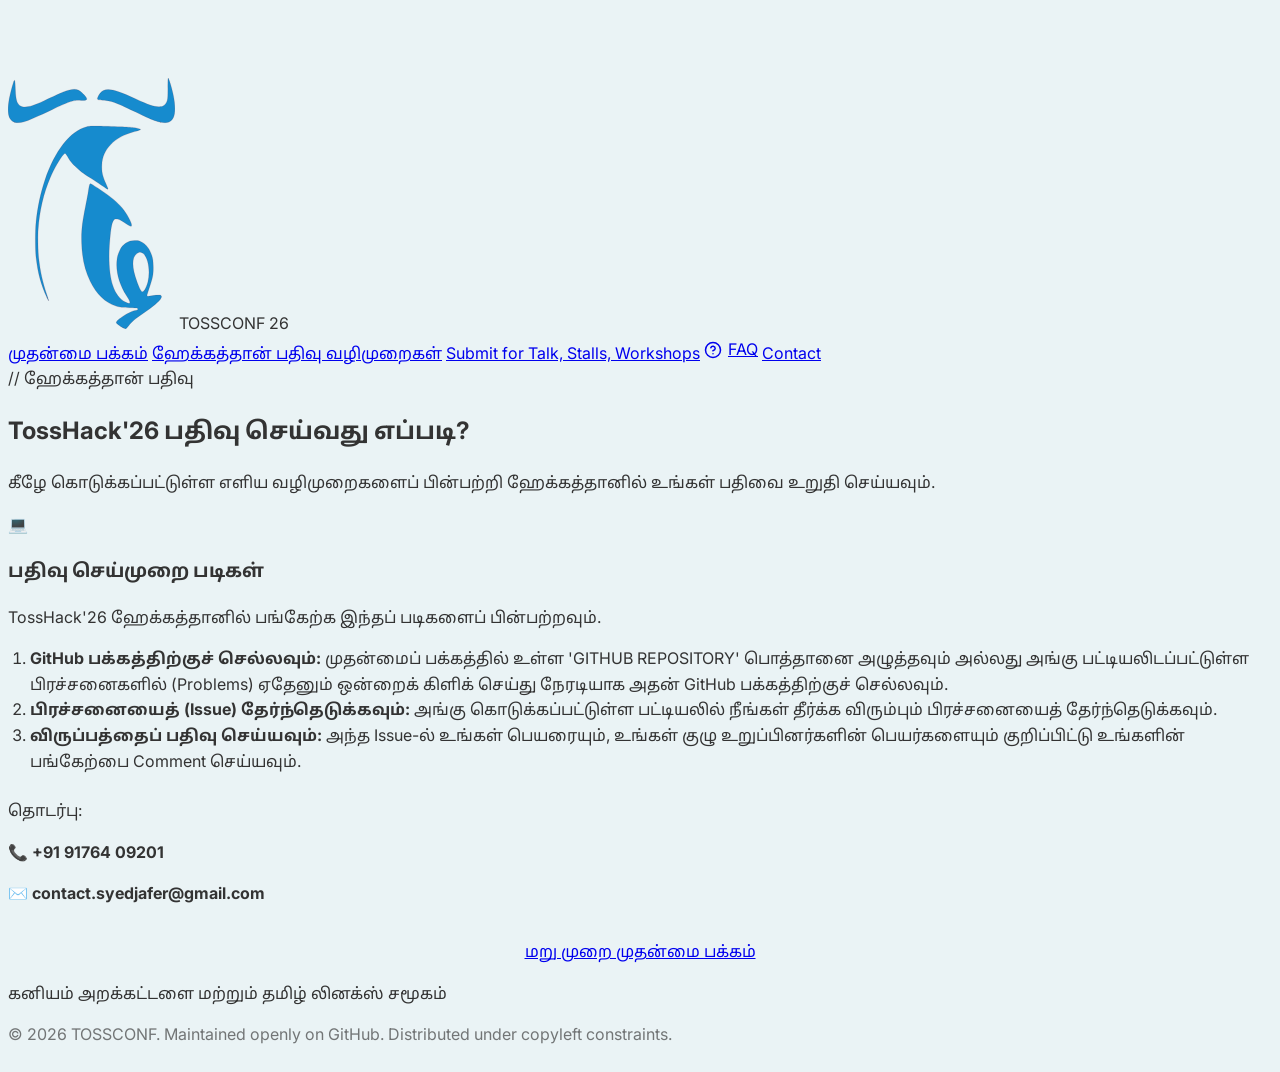
==== instructions.html @ a74d0ca8 "feat: Use svg for hero logo Prevent pixelization." ====
<!doctype html>
<html lang="ta" class="scroll-smooth">
    <head>
        <meta charset="UTF-8" />
        <meta name="viewport" content="width=device-width, initial-scale=1.0" />
        <title>ஹேக்கத்தான் பதிவு | TossHack'26</title>
        <meta name="description" content="TossHack'26 ஹேக்கத்தான் பதிவு செயல்முறை." />
        <link rel="icon" type="image/x-icon" href="favicon.ico" />
        <link rel="stylesheet" href="style.css" />
        <link
            href="https://fonts.googleapis.com/css2?family=Baloo+Thambi+2:wght@400;600;800&family=Inter:wght@300;400;600;800&display=swap"
            rel="stylesheet"
        />
    </head>
    <body>
        <nav class="navbar glass">
            <div class="container nav-container">
                <div class="nav-logo">
                    <img src="images/hero_bg1.svg" alt="TOSSCONF Logo" class="logo-img" />
                    <span class="logo-text">TOSSCONF <span class="logo-year">26</span></span>
                </div>
                <div class="nav-links nav-menu">
                    <a href="index.html">முதன்மை பக்கம்</a>
                    <a href="#instructions">ஹேக்கத்தான் பதிவு வழிமுறைகள்</a>
                    <a href="index.html#contribute">Submit for Talk, Stalls, Workshops</a>
                    <a href="faq.html" style="display: inline-flex; align-items: center; gap: 6px;">
                        <svg xmlns="http://www.w3.org/2000/svg" width="18" height="18" viewBox="0 0 24 24" fill="none" stroke="currentColor" stroke-width="2" stroke-linecap="round" stroke-linejoin="round">
                            <circle cx="12" cy="12" r="10"></circle>
                            <path d="M9.09 9a3 3 0 0 1 5.83 1c0 2-3 3-3 3"></path>
                            <line x1="12" y1="17" x2="12.01" y2="17"></line>
                        </svg>
                        FAQ
                    </a>
                    <a href="index.html#contact">Contact</a>
                </div>
            </div>
        </nav>

        <section id="instructions" class="section-padding bg-alt">
            <div class="container">
                <div class="section-header-flex">
                    <div>
                        <div class="section-tagline">// ஹேக்கத்தான் பதிவு</div>
                        <h2 class="section-title tamil-font">TossHack'26 பதிவு செய்வது எப்படி?</h2>
                        <p class="section-desc">
                            கீழே கொடுக்கப்பட்டுள்ள எளிய வழிமுறைகளைப் பின்பற்றி ஹேக்கத்தானில் உங்கள் பதிவை உறுதி செய்யவும்.
                        </p>
                    </div>
                </div>

                <div class="contribute-card glass" style="--hover-border: var(--secondary-blue);">
                    <div class="contribute-card-top">
                        <div class="card-icon">💻</div>
                        <h3 class="card-title tamil-font">பதிவு செய்முறை படிகள்</h3>
                        <p class="card-desc">
                            TossHack'26 ஹேக்கத்தானில் பங்கேற்க இந்தப் படிகளைப் பின்பற்றவும்.
                        </p>
                    </div>
                    <ol style="margin-top: 16px; padding-left: 22px;">
                        <li><strong>GitHub பக்கத்திற்குச் செல்லவும்:</strong> முதன்மைப் பக்கத்தில் உள்ள 'GITHUB REPOSITORY' பொத்தானை அழுத்தவும் அல்லது அங்கு பட்டியலிடப்பட்டுள்ள பிரச்சனைகளில் (Problems) ஏதேனும் ஒன்றைக் கிளிக் செய்து நேரடியாக அதன் GitHub பக்கத்திற்குச் செல்லவும்.</li>
                        <li><strong>பிரச்சனையைத் (Issue) தேர்ந்தெடுக்கவும்:</strong> அங்கு கொடுக்கப்பட்டுள்ள பட்டியலில் நீங்கள் தீர்க்க விரும்பும் பிரச்சனையைத் தேர்ந்தெடுக்கவும்.</li>
                        <li><strong>விருப்பத்தைப் பதிவு செய்யவும்:</strong> அந்த Issue-ல் உங்கள் பெயரையும், உங்கள் குழு உறுப்பினர்களின் பெயர்களையும் குறிப்பிட்டு உங்களின் பங்கேற்பை Comment செய்யவும்.</li>
                    </ol>
                    <div class="registration-contact" style="margin-top: 24px;">
                        <p>தொடர்பு:</p>
                        <p><strong>📞 +91 91764 09201</strong></p>
                        <p><strong>✉️ contact.syedjafer@gmail.com</strong></p>
                    </div>
                </div>

                <div style="margin-top: 32px; text-align: center;">
                    <a href="index.html" class="btn-card btn-teal">மறு முறை முதன்மை பக்கம்</a>
                </div>
            </div>
        </section>

        <footer class="footer">
            <div class="container">
                <p class="footer-title tamil-font">கனியம் அறக்கட்டளை மற்றும் தமிழ் லினக்ஸ் சமூகம்</p>
                <p class="footer-copy">© 2026 TOSSCONF. Maintained openly on GitHub. Distributed under copyleft constraints.</p>
            </div>
        </footer>
    </body>
</html>
---- style.css ----
/* ============================================================
   TossConf 2026 — style.css
   ============================================================ */

/* ── Google Fonts ── */
@import url("https://fonts.googleapis.com/css2?family=Inter:wght@400;600;700;800&family=Noto+Sans+Tamil:wght@400;600;700&display=swap");

/* ── Variables ── */
:root {
  --ff-primary: "Inter", "Noto Sans Tamil", sans-serif;
  --ff-secondary: "Inter", sans-serif;

  --clr-white: #ffffff;
  --clr-dark: #333333;
  --clr-primary: #355872;
  --clr-primary-light: #eaf3f5;
  --clr-primary-dark: #234057;
  --clr-secondary: #e9b949;
  --clr-secondary-dk: #c99a2e;
  --clr-accent: #1e4f9c;

  --shadow-sm: 0 2px 8px rgba(53, 88, 114, 0.1);
  --shadow-md: 0 6px 20px rgba(53, 88, 114, 0.15);
  --shadow-lg: 0 12px 36px rgba(53, 88, 114, 0.2);

  --transition: all 0.35s ease;
  --radius: 10px;
}

/* ── Reset / Base ── */
*,
*::before,
*::after {
  box-sizing: border-box;
}

/* offset anchor scroll targets so fixed navbar doesn't cover them */
section[id],
div[id],
.tab-content[id] {
  scroll-margin-top: 75px;
}

html,
body {
  overflow-x: hidden;
  scroll-behavior: smooth;
}

body {
  font-family: var(--ff-primary);
  background-color: var(--clr-primary-light);
  color: var(--clr-dark);
  line-height: 1.6;
  padding-top: 70px;
}

/* ============================================================
   SCROLL-REVEAL ANIMATION
   ============================================================ */
.fade-up {
  opacity: 0;
  transform: translateY(28px);
  transition:
    opacity 0.6s ease,
    transform 0.6s ease;
}
.fade-up.visible {
  opacity: 1;
  transform: translateY(0);
}

/* stagger children automatically */
.fade-up:nth-child(1) {
  transition-delay: 0.05s;
}
.fade-up:nth-child(2) {
  transition-delay: 0.12s;
}
.fade-up:nth-child(3) {
  transition-delay: 0.19s;
}
.fade-up:nth-child(4) {
  transition-delay: 0.26s;
}
.fade-up:nth-child(5) {
  transition-delay: 0.33s;
}
.fade-up:nth-child(6) {
  transition-delay: 0.4s;
}
.fade-up:nth-child(7) {
  transition-delay: 0.47s;
}
.fade-up:nth-child(8) {
  transition-delay: 0.54s;
}
.fade-up:nth-child(9) {
  transition-delay: 0.61s;
}

/* ============================================================
   NAVBAR
   ============================================================ */
.navbar-bg {
  background-color: var(--clr-primary);
  position: fixed;
  top: 0;
  left: 0;
  right: 0;
  width: 100%;
  z-index: 1030;
  transition:
    padding 0.3s ease,
    box-shadow 0.3s ease,
    background-color 0.3s ease;
  box-shadow: none;
  border-bottom: 1px solid rgba(255, 255, 255, 0.9);
}

@media (max-width: 991.98px) {
  .navbar-collapse {
    border-top: 2px solid var(--clr-white);
    padding-top: 0.75rem;
  }

  /* .navbar-collapse .navbar-nav {
    padding-top: 0.75rem;
  } */

  .navbar-toggler {
    margin-bottom: 0.8rem;
  }
}

/* shrink effect after scrolling */
.nav-scrolled {
  padding-top: 8px !important;
  padding-bottom: 8px !important;
  box-shadow: 0 4px 20px rgba(0, 0, 0, 0.25) !important;
  background-color: var(--clr-primary-dark) !important;
}

/* brand */
.brand-logo {
  font-weight: 800;
  letter-spacing: 0.5px;
  position: relative;
  transition: var(--transition);
}
.brand-logo::after {
  content: "";
  position: absolute;
  bottom: 0;
  left: 0;
  width: 0;
  height: 2px;
  background: var(--clr-secondary);
  transition: width 0.3s ease;
}
.brand-logo:hover::after {
  width: 100%;
}

/* nav links */
.nav-animated {
  position: relative;
  padding-bottom: 4px !important;
  transition: color 0.25s ease !important;
}
.nav-animated::after {
  content: "";
  position: absolute;
  bottom: 0;
  left: 50%;
  transform: translateX(-50%);
  width: 0;
  height: 2px;
  background: var(--clr-secondary);
  border-radius: 2px;
  transition: width 0.3s ease;
}
.nav-animated:hover::after,
.nav-animated:focus::after {
  width: 80%;
}
.nav-animated:hover {
  color: var(--clr-secondary) !important;
}

/* ============================================================
   COMMON / SHARED
   ============================================================ */
.custom-bg {
  background-color: var(--clr-primary-light);
}

.title {
  color: var(--clr-accent);
  font-weight: 400;
}

.leftside-border {
  border-left: 3px solid var(--clr-primary) !important;
}

/* section headings */
.about-title {
  font-size: 2.5rem;
  font-weight: 700;
  color: var(--clr-accent);
  font-family: var(--ff-secondary);
}

.title-underline {
  width: 120px;
  height: 5px;
  margin-top: 10px;
  border-radius: 10px;
  background: linear-gradient(to right, #1e4f9c, #2aa198, #f4c542);
}

/* ============================================================
   HERO SECTION
   ============================================================ */
.hero {
  min-height: 100vh;
  display: flex;
  align-items: center;
  justify-content: center;
  text-align: center;
  position: relative;
  overflow: hidden;
}

.hero-title {
  font-size: 3rem;
  font-weight: 800;
  line-height: 1.2;
  font-family: var(--ff-secondary);
  animation: heroSlide 0.9s cubic-bezier(0.16, 1, 0.3, 1) both;
}

.hero-sub {
  color: #6c757d;
  margin-top: 10px;
  animation: heroSlide 0.9s 0.15s cubic-bezier(0.16, 1, 0.3, 1) both;
}

@keyframes heroSlide {
  from {
    opacity: 0;
    transform: translateY(30px);
  }
  to {
    opacity: 1;
    transform: translateY(0);
  }
}

.logo-overlay {
  position: absolute;
  top: 40%;
  left: 50%;
  transform: translate(-50%, -50%);
  opacity: 0.3;
  width: 250px;
  max-width: 100%;
  height: auto;
  z-index: 0;
  animation: logoPulse 6s ease-in-out infinite;
}

@keyframes logoPulse {
  0%,
  100% {
    opacity: 0.28;
    transform: translate(-50%, -50%) scale(1);
  }
  50% {
    opacity: 0.38;
    transform: translate(-50%, -50%) scale(1.04);
  }
}

.hero-content {
  position: relative;
  z-index: 1;
  animation: heroSlide 0.9s 0.05s cubic-bezier(0.16, 1, 0.3, 1) both;
}

.hero-title {
  font-size: 2.3rem;
}

.hero-sub {
  font-size: 1rem;
}
/* event detail card in hero */
.event-details {
  margin-top: 40px;
  padding: max(1rem, 4%);
  background: var(--clr-white);
  border-radius: var(--radius);
  border-left: 3px solid var(--clr-primary);
  border-right: 3px solid var(--clr-primary);
  box-shadow: var(--shadow-md);
  display: inline-block;
  text-align: left;
  transition: var(--transition);
}
.event-details:hover {
  box-shadow: var(--shadow-lg);
  transform: translateY(-3px);
}
.event-details p {
  display: flex;
  align-items: center;
  gap: 10px;
  margin-bottom: 10px;
  font-size: 1rem;
}
.event-details svg {
  width: 20px;
  height: 20px;
  fill: #0d6efd;
  flex-shrink: 0;
}

/* ============================================================
   ABOUT SECTION
   ============================================================ */
#about {
  min-height: calc(100vh - 70px);
}

.about-img {
  max-height: 420px;
  object-fit: contain;
  transition:
    transform 0.4s ease,
    box-shadow 0.4s ease;
  border-radius: 8px;
}
.about-img:hover {
  transform: scale(1.03);
  box-shadow: var(--shadow-lg);
}

.about-text {
  font-size: 1.1rem;
  line-height: 1.8;
  color: #333;
  text-align: justify;
}

/* ============================================================
   ORG CARDS (Participating organisations)
   ============================================================ */
.org-card {
  transition: var(--transition);
  cursor: default;
}
.org-card:hover {
  transform: translateY(-5px);
  box-shadow: var(--shadow-lg) !important;
  border-left-color: var(--clr-secondary) !important;
}
.org-card .card-title {
  color: var(--clr-primary);
  font-weight: 600;
  font-size: 1rem;
  transition: color 0.25s ease;
}
.org-card:hover .card-title {
  color: var(--clr-accent);
}

/* ============================================================
   PROGRAM SCHEDULE
   ============================================================ */

/* tab pill buttons */
.schedule-tab-btn {
  background: transparent;
  color: var(--clr-primary);
  border: 2px solid var(--clr-primary);
  font-weight: 600;
  transition: var(--transition);
}
.schedule-tab-btn:hover:not(.active) {
  background: var(--clr-primary-light);
  border-color: var(--clr-primary-dark);
  color: var(--clr-primary-dark);
}
.schedule-tab-btn.active {
  background: var(--clr-primary) !important;
  border-color: var(--clr-primary) !important;
  color: #fff !important;
  box-shadow: var(--shadow-sm);
}

/* time badge */
.schedule-time-col {
  background: var(--clr-primary);
  color: #fff;
  min-width: 165px;
  padding: 14px 16px;
  border-radius: var(--radius);
  font-weight: 600;
  font-size: 0.88rem;
  display: flex;
  align-items: center;
  justify-content: center;
  text-align: center;
  line-height: 1.4;
  transition: background 0.25s ease;
  flex-shrink: 0;
}
.schedule-row:hover .schedule-time-col {
  background: var(--clr-primary-dark);
}

/* talk card */
.schedule-body {
  background: #fff;
  padding: 16px 20px;
  border-radius: var(--radius);
  border-left: 3px solid var(--clr-secondary);
  box-shadow: var(--shadow-sm);
  transition: var(--transition);
}
.schedule-body:hover {
  box-shadow: var(--shadow-md);
  transform: translateY(-2px);
  border-left-color: var(--clr-primary);
}
.schedule-body strong {
  color: var(--clr-accent);
  display: block;
  margin-bottom: 4px;
  transition: color 0.25s ease;
}
.schedule-body:hover strong {
  color: var(--clr-primary-dark);
}

.text-speaker {
  font-size: 0.85rem;
  color: var(--clr-primary);
  font-weight: 600;
  font-style: italic;
}

/* tab transition animation */
.tab-pane {
  animation: fadeTab 0.4s ease both;
}
@keyframes fadeTab {
  from {
    opacity: 0;
    transform: translateY(10px);
  }
  to {
    opacity: 1;
    transform: translateY(0);
  }
}

/* ============================================================
   REGISTRATION CARDS
   ============================================================ */
.reg-card {
  transition: var(--transition);
  border-radius: var(--radius);
}
.reg-card:hover {
  transform: translateY(-6px);
  box-shadow: var(--shadow-lg) !important;
}

/* ============================================================
   VOLUNTEERS
   ============================================================ */
.vol-avatar {
  width: 90px;
  height: 90px;
  object-fit: cover;
  border: 3px solid var(--clr-primary);
  transition: var(--transition);
  display: block;
  margin: 0 auto;
}
.vol-item:hover .vol-avatar {
  border-color: var(--clr-secondary);
  transform: scale(1.08);
  box-shadow: 0 6px 18px rgba(53, 88, 114, 0.25);
}
.vol-name {
  color: var(--clr-dark);
  transition: color 0.25s ease;
}
.vol-item:hover .vol-name {
  color: var(--clr-primary);
}

/* ============================================================
   CONTACT CARDS
   ============================================================ */
.contact-card {
  transition: var(--transition);
  border-radius: var(--radius);
}
.contact-card:hover {
  transform: translateY(-6px);
  box-shadow: var(--shadow-lg) !important;
  border-left-color: var(--clr-secondary) !important;
}

.contact-avatar {
  width: 80px;
  height: 80px;
  object-fit: cover;
  border: 3px solid var(--clr-primary);
  display: block;
  transition: var(--transition);
}
.contact-card:hover .contact-avatar {
  border-color: var(--clr-secondary);
  transform: scale(1.05);
}

.contact-link {
  color: var(--clr-primary);
  text-decoration: none;
  transition: color 0.25s ease;
}
.contact-link:hover {
  color: var(--clr-secondary-dk);
  text-decoration: underline;
}

/* ============================================================
   LOCATION MAP
   ============================================================ */
.map-frame {
  border-radius: 12px;
  overflow: hidden;
  border: 3px solid var(--clr-primary);
  box-shadow: var(--shadow-md);
  transition: var(--transition);
}
.map-frame:hover {
  box-shadow: var(--shadow-lg);
  border-color: var(--clr-secondary);
}

/* ============================================================
   FOOTER
   ============================================================ */
.site-footer {
  background: var(--clr-primary);
  color: #fff;
  padding: 40px 20px;
  text-align: center;
}
.site-footer a {
  color: var(--clr-secondary);
  text-decoration: none;
  transition: color 0.25s ease;
}
.site-footer a:hover {
  color: #fff;
}
.footer-copy {
  opacity: 0.65;
  margin-top: 12px;
}

/* ============================================================
   RESPONSIVE
   ============================================================ */
@media screen and (min-width: 768px) {
  .hero-title {
    font-size: 3.5rem;
  }
  .hero-sub {
    font-size: 1.4rem;
  }
  .event-details p {
    font-size: 1.4rem;
  }
  .event-details svg {
    width: 25px;
    height: 25px;
  }
  .logo-overlay {
    width: 300px;
    top: 50%;
  }
  .about-title {
    font-size: 3rem;
  }
  .about-text {
    font-size: 1.2rem;
  }
}

@media (max-width: 767px) {
  /* Schedule: stack time above card */
  .schedule-time-col {
    min-width: auto;
    width: 100%;
    border-radius: 8px 8px 0 0;
  }
  .schedule-body {
    border-radius: 0 0 8px 8px;
    border-left: 3px solid var(--clr-secondary);
  }
  /* Vol grid smaller on mobile */
  .vol-avatar {
    width: 72px;
    height: 72px;
  }
  /* hero padding */
  .hero {
    padding: 40px 16px !important;
  }
}
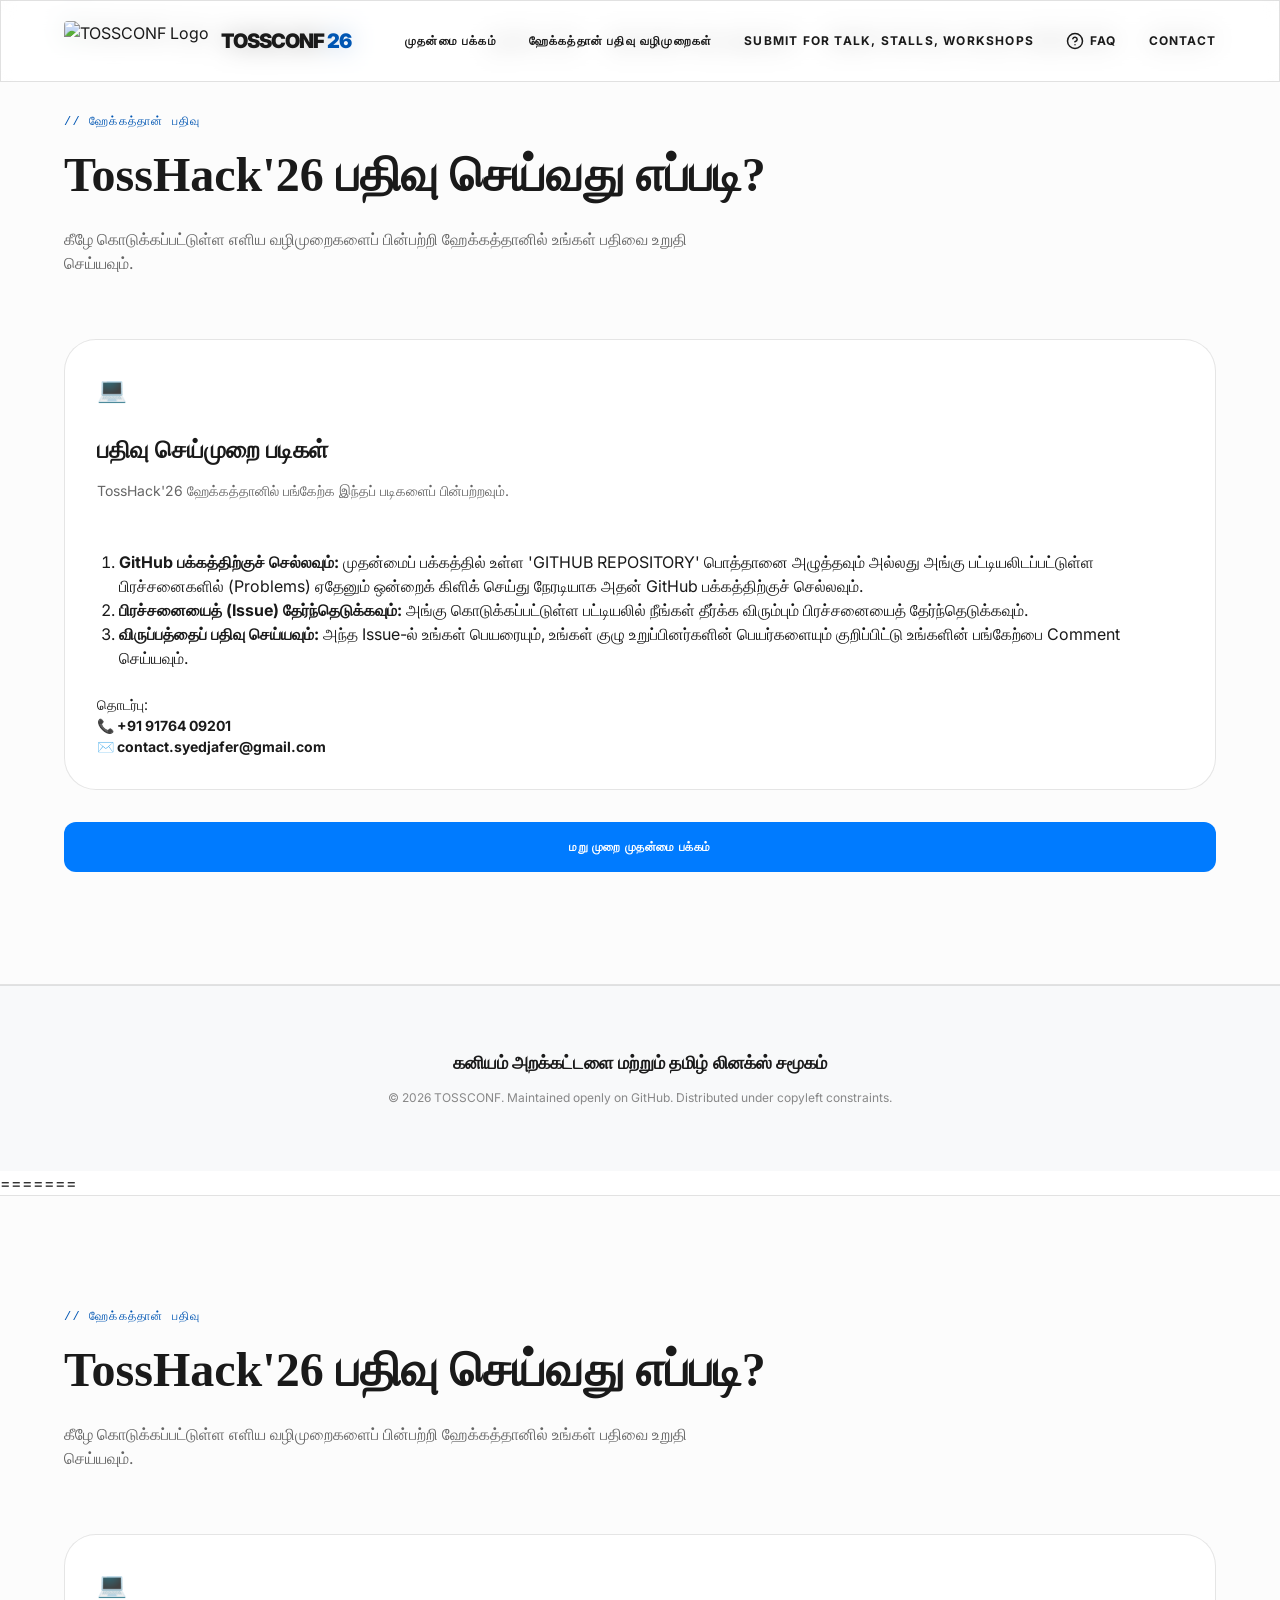
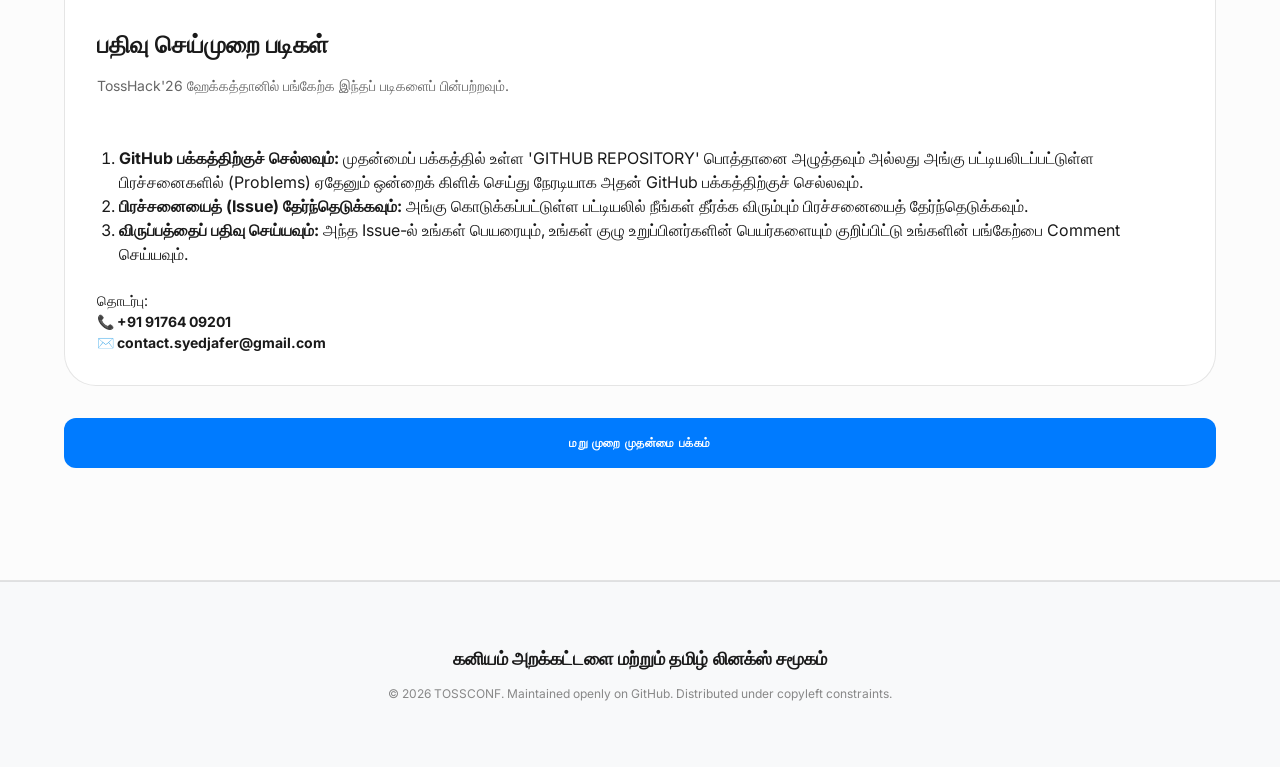
==== commit 6b21b4b1: "Merge 97d65bb15c50e9103011fafc7f61a4216059976f into 1d0a401455f0eea38eff66b92cb423271ea35883" ====
--- a/instructions.html
+++ b/instructions.html
@@ -1,84 +1,163 @@
-<!doctype html>
-<html lang="ta" class="scroll-smooth">
-    <head>
-        <meta charset="UTF-8" />
-        <meta name="viewport" content="width=device-width, initial-scale=1.0" />
-        <title>ஹேக்கத்தான் பதிவு | TossHack'26</title>
-        <meta name="description" content="TossHack'26 ஹேக்கத்தான் பதிவு செயல்முறை." />
-        <link rel="icon" type="image/x-icon" href="favicon.ico" />
-        <link rel="stylesheet" href="style.css" />
-        <link
-            href="https://fonts.googleapis.com/css2?family=Baloo+Thambi+2:wght@400;600;800&family=Inter:wght@300;400;600;800&display=swap"
-            rel="stylesheet"
-        />
-    </head>
-    <body>
-        <nav class="navbar glass">
-            <div class="container nav-container">
-                <div class="nav-logo">
-                    <img src="images/hero_bg1.svg" alt="TOSSCONF Logo" class="logo-img" />
-                    <span class="logo-text">TOSSCONF <span class="logo-year">26</span></span>
-                </div>
-                <div class="nav-links nav-menu">
-                    <a href="index.html">முதன்மை பக்கம்</a>
-                    <a href="#instructions">ஹேக்கத்தான் பதிவு வழிமுறைகள்</a>
-                    <a href="index.html#contribute">Submit for Talk, Stalls, Workshops</a>
-                    <a href="faq.html" style="display: inline-flex; align-items: center; gap: 6px;">
-                        <svg xmlns="http://www.w3.org/2000/svg" width="18" height="18" viewBox="0 0 24 24" fill="none" stroke="currentColor" stroke-width="2" stroke-linecap="round" stroke-linejoin="round">
-                            <circle cx="12" cy="12" r="10"></circle>
-                            <path d="M9.09 9a3 3 0 0 1 5.83 1c0 2-3 3-3 3"></path>
-                            <line x1="12" y1="17" x2="12.01" y2="17"></line>
-                        </svg>
-                        FAQ
-                    </a>
-                    <a href="index.html#contact">Contact</a>
-                </div>
-            </div>
-        </nav>
-
-        <section id="instructions" class="section-padding bg-alt">
-            <div class="container">
-                <div class="section-header-flex">
-                    <div>
-                        <div class="section-tagline">// ஹேக்கத்தான் பதிவு</div>
-                        <h2 class="section-title tamil-font">TossHack'26 பதிவு செய்வது எப்படி?</h2>
-                        <p class="section-desc">
-                            கீழே கொடுக்கப்பட்டுள்ள எளிய வழிமுறைகளைப் பின்பற்றி ஹேக்கத்தானில் உங்கள் பதிவை உறுதி செய்யவும்.
-                        </p>
-                    </div>
-                </div>
-
-                <div class="contribute-card glass" style="--hover-border: var(--secondary-blue);">
-                    <div class="contribute-card-top">
-                        <div class="card-icon">💻</div>
-                        <h3 class="card-title tamil-font">பதிவு செய்முறை படிகள்</h3>
-                        <p class="card-desc">
-                            TossHack'26 ஹேக்கத்தானில் பங்கேற்க இந்தப் படிகளைப் பின்பற்றவும்.
-                        </p>
-                    </div>
-                    <ol style="margin-top: 16px; padding-left: 22px;">
-                        <li><strong>GitHub பக்கத்திற்குச் செல்லவும்:</strong> முதன்மைப் பக்கத்தில் உள்ள 'GITHUB REPOSITORY' பொத்தானை அழுத்தவும் அல்லது அங்கு பட்டியலிடப்பட்டுள்ள பிரச்சனைகளில் (Problems) ஏதேனும் ஒன்றைக் கிளிக் செய்து நேரடியாக அதன் GitHub பக்கத்திற்குச் செல்லவும்.</li>
-                        <li><strong>பிரச்சனையைத் (Issue) தேர்ந்தெடுக்கவும்:</strong> அங்கு கொடுக்கப்பட்டுள்ள பட்டியலில் நீங்கள் தீர்க்க விரும்பும் பிரச்சனையைத் தேர்ந்தெடுக்கவும்.</li>
-                        <li><strong>விருப்பத்தைப் பதிவு செய்யவும்:</strong> அந்த Issue-ல் உங்கள் பெயரையும், உங்கள் குழு உறுப்பினர்களின் பெயர்களையும் குறிப்பிட்டு உங்களின் பங்கேற்பை Comment செய்யவும்.</li>
-                    </ol>
-                    <div class="registration-contact" style="margin-top: 24px;">
-                        <p>தொடர்பு:</p>
-                        <p><strong>📞 +91 91764 09201</strong></p>
-                        <p><strong>✉️ contact.syedjafer@gmail.com</strong></p>
-                    </div>
-                </div>
-
-                <div style="margin-top: 32px; text-align: center;">
-                    <a href="index.html" class="btn-card btn-teal">மறு முறை முதன்மை பக்கம்</a>
-                </div>
-            </div>
-        </section>
-
-        <footer class="footer">
-            <div class="container">
-                <p class="footer-title tamil-font">கனியம் அறக்கட்டளை மற்றும் தமிழ் லினக்ஸ் சமூகம்</p>
-                <p class="footer-copy">© 2026 TOSSCONF. Maintained openly on GitHub. Distributed under copyleft constraints.</p>
-            </div>
-        </footer>
-    </body>
-</html>
+
+<!doctype html>
+<html lang="ta" class="scroll-smooth">
+    <head>
+        <meta charset="UTF-8" />
+        <meta name="viewport" content="width=device-width, initial-scale=1.0" />
+        <title>ஹேக்கத்தான் பதிவு | TossHack'26</title>
+        <meta name="description" content="TossHack'26 ஹேக்கத்தான் பதிவு செயல்முறை." />
+        <link rel="icon" type="image/x-icon" href="favicon.ico" />
+        <link rel="stylesheet" href="style.css" />
+        <link
+            href="https://fonts.googleapis.com/css2?family=Baloo+Thambi+2:wght@400;600;800&family=Inter:wght@300;400;600;800&display=swap"
+            rel="stylesheet"
+        />
+    </head>
+    <body>
+        <nav class="navbar glass">
+            <div class="container nav-container">
+                <div class="nav-logo">
+                    <img src="images/hero_bg1.png" alt="TOSSCONF Logo" class="logo-img" />
+                    <span class="logo-text">TOSSCONF <span class="logo-year">26</span></span>
+                </div>
+                <div class="nav-links nav-menu">
+                    <a href="index.html">முதன்மை பக்கம்</a>
+                    <a href="#instructions">ஹேக்கத்தான் பதிவு வழிமுறைகள்</a>
+                    <a href="index.html#contribute">Submit for Talk, Stalls, Workshops</a>
+                    <a href="index.html#contact">Contact</a>
+                </div>
+            </div>
+        </nav>
+
+        <section id="instructions" class="section-padding bg-alt">
+            <div class="container">
+                <div class="section-header-flex">
+                    <div>
+                        <div class="section-tagline">// ஹேக்கத்தான் பதிவு</div>
+                        <h2 class="section-title tamil-font">TossHack'26 பதிவு செய்வது எப்படி?</h2>
+                        <p class="section-desc">
+                            கீழே கொடுக்கப்பட்டுள்ள எளிய வழிமுறைகளைப் பின்பற்றி ஹேக்கத்தானில் உங்கள் பதிவை உறுதி செய்யவும்.
+                        </p>
+                    </div>
+                </div>
+
+                <div class="contribute-card glass" style="--hover-border: var(--secondary-blue);">
+                    <div class="contribute-card-top">
+                        <div class="card-icon">💻</div>
+                        <h3 class="card-title tamil-font">பதிவு செய்முறை படிகள்</h3>
+                        <p class="card-desc">
+                            TossHack'26 ஹேக்கத்தானில் பங்கேற்க இந்தப் படிகளைப் பின்பற்றவும்.
+                        </p>
+                    </div>
+                    <ol style="margin-top: 16px; padding-left: 22px;">
+                        <li><strong>GitHub பக்கத்திற்குச் செல்லவும்:</strong> முதன்மைப் பக்கத்தில் உள்ள 'GITHUB REPOSITORY' பொத்தானை அழுத்தவும் அல்லது அங்கு பட்டியலிடப்பட்டுள்ள பிரச்சனைகளில் (Problems) ஏதேனும் ஒன்றைக் கிளிக் செய்து நேரடியாக அதன் GitHub பக்கத்திற்குச் செல்லவும்.</li>
+                        <li><strong>பிரச்சனையைத் (Issue) தேர்ந்தெடுக்கவும்:</strong> அங்கு கொடுக்கப்பட்டுள்ள பட்டியலில் நீங்கள் தீர்க்க விரும்பும் பிரச்சனையைத் தேர்ந்தெடுக்கவும்.</li>
+                        <li><strong>விருப்பத்தைப் பதிவு செய்யவும்:</strong> அந்த Issue-ல் உங்கள் பெயரையும், உங்கள் குழு உறுப்பினர்களின் பெயர்களையும் குறிப்பிட்டு உங்களின் பங்கேற்பை Comment செய்யவும்.</li>
+                    </ol>
+                    <div class="registration-contact" style="margin-top: 24px;">
+                        <p>தொடர்பு:</p>
+                        <p><strong>📞 +91 91764 09201</strong></p>
+                        <p><strong>✉️ contact.syedjafer@gmail.com</strong></p>
+                    </div>
+                </div>
+
+                <div style="margin-top: 32px; text-align: center;">
+                    <a href="index.html" class="btn-card btn-teal">மறு முறை முதன்மை பக்கம்</a>
+                </div>
+            </div>
+        </section>
+
+        <footer class="footer">
+            <div class="container">
+                <p class="footer-title tamil-font">கனியம் அறக்கட்டளை மற்றும் தமிழ் லினக்ஸ் சமூகம்</p>
+                <p class="footer-copy">© 2026 TOSSCONF. Maintained openly on GitHub. Distributed under copyleft constraints.</p>
+            </div>
+        </footer>
+    </body>
+</html>
+=======
+<!doctype html>
+<html lang="ta" class="scroll-smooth">
+    <head>
+        <meta charset="UTF-8" />
+        <meta name="viewport" content="width=device-width, initial-scale=1.0" />
+        <title>ஹேக்கத்தான் பதிவு | TossHack'26</title>
+        <meta name="description" content="TossHack'26 ஹேக்கத்தான் பதிவு செயல்முறை." />
+        <link rel="icon" type="image/x-icon" href="favicon.ico" />
+        <link rel="stylesheet" href="style.css" />
+        <link
+            href="https://fonts.googleapis.com/css2?family=Baloo+Thambi+2:wght@400;600;800&family=Inter:wght@300;400;600;800&display=swap"
+            rel="stylesheet"
+        />
+    </head>
+    <body>
+        <nav class="navbar glass">
+            <div class="container nav-container">
+                <div class="nav-logo">
+                    <img src="images/hero_bg1.png" alt="TOSSCONF Logo" class="logo-img" />
+                    <span class="logo-text">TOSSCONF <span class="logo-year">26</span></span>
+                </div>
+                <div class="nav-links nav-menu">
+                    <a href="index.html">முதன்மை பக்கம்</a>
+                    <a href="#instructions">ஹேக்கத்தான் பதிவு வழிமுறைகள்</a>
+                    <a href="index.html#contribute">Submit for Talk, Stalls, Workshops</a>
+                    <a href="faq.html" style="display: inline-flex; align-items: center; gap: 6px;">
+                        <svg xmlns="http://www.w3.org/2000/svg" width="18" height="18" viewBox="0 0 24 24" fill="none" stroke="currentColor" stroke-width="2" stroke-linecap="round" stroke-linejoin="round">
+                            <circle cx="12" cy="12" r="10"></circle>
+                            <path d="M9.09 9a3 3 0 0 1 5.83 1c0 2-3 3-3 3"></path>
+                            <line x1="12" y1="17" x2="12.01" y2="17"></line>
+                        </svg>
+                        FAQ
+                    </a>
+                    <a href="index.html#contact">Contact</a>
+                </div>
+            </div>
+        </nav>
+
+        <section id="instructions" class="section-padding bg-alt">
+            <div class="container">
+                <div class="section-header-flex">
+                    <div>
+                        <div class="section-tagline">// ஹேக்கத்தான் பதிவு</div>
+                        <h2 class="section-title tamil-font">TossHack'26 பதிவு செய்வது எப்படி?</h2>
+                        <p class="section-desc">
+                            கீழே கொடுக்கப்பட்டுள்ள எளிய வழிமுறைகளைப் பின்பற்றி ஹேக்கத்தானில் உங்கள் பதிவை உறுதி செய்யவும்.
+                        </p>
+                    </div>
+                </div>
+
+                <div class="contribute-card glass" style="--hover-border: var(--secondary-blue);">
+                    <div class="contribute-card-top">
+                        <div class="card-icon">💻</div>
+                        <h3 class="card-title tamil-font">பதிவு செய்முறை படிகள்</h3>
+                        <p class="card-desc">
+                            TossHack'26 ஹேக்கத்தானில் பங்கேற்க இந்தப் படிகளைப் பின்பற்றவும்.
+                        </p>
+                    </div>
+                    <ol style="margin-top: 16px; padding-left: 22px;">
+                        <li><strong>GitHub பக்கத்திற்குச் செல்லவும்:</strong> முதன்மைப் பக்கத்தில் உள்ள 'GITHUB REPOSITORY' பொத்தானை அழுத்தவும் அல்லது அங்கு பட்டியலிடப்பட்டுள்ள பிரச்சனைகளில் (Problems) ஏதேனும் ஒன்றைக் கிளிக் செய்து நேரடியாக அதன் GitHub பக்கத்திற்குச் செல்லவும்.</li>
+                        <li><strong>பிரச்சனையைத் (Issue) தேர்ந்தெடுக்கவும்:</strong> அங்கு கொடுக்கப்பட்டுள்ள பட்டியலில் நீங்கள் தீர்க்க விரும்பும் பிரச்சனையைத் தேர்ந்தெடுக்கவும்.</li>
+                        <li><strong>விருப்பத்தைப் பதிவு செய்யவும்:</strong> அந்த Issue-ல் உங்கள் பெயரையும், உங்கள் குழு உறுப்பினர்களின் பெயர்களையும் குறிப்பிட்டு உங்களின் பங்கேற்பை Comment செய்யவும்.</li>
+                    </ol>
+                    <div class="registration-contact" style="margin-top: 24px;">
+                        <p>தொடர்பு:</p>
+                        <p><strong>📞 +91 91764 09201</strong></p>
+                        <p><strong>✉️ contact.syedjafer@gmail.com</strong></p>
+                    </div>
+                </div>
+
+                <div style="margin-top: 32px; text-align: center;">
+                    <a href="index.html" class="btn-card btn-teal">மறு முறை முதன்மை பக்கம்</a>
+                </div>
+            </div>
+        </section>
+
+        <footer class="footer">
+            <div class="container">
+                <p class="footer-title tamil-font">கனியம் அறக்கட்டளை மற்றும் தமிழ் லினக்ஸ் சமூகம்</p>
+                <p class="footer-copy">© 2026 TOSSCONF. Maintained openly on GitHub. Distributed under copyleft constraints.</p>
+            </div>
+        </footer>
+    </body>
+</html>
+
--- a/style.css
+++ b/style.css
@@ -1,629 +1,1903 @@
-/* ============================================================
-   TossConf 2026 — style.css
-   ============================================================ */
-
-/* ── Google Fonts ── */
-@import url("https://fonts.googleapis.com/css2?family=Inter:wght@400;600;700;800&family=Noto+Sans+Tamil:wght@400;600;700&display=swap");
-
-/* ── Variables ── */
+/* ==========================================================================
+   TOSSCONF 2026 Core Architecture & Layout System
+   ========================================================================== */
+
 :root {
-  --ff-primary: "Inter", "Noto Sans Tamil", sans-serif;
-  --ff-secondary: "Inter", sans-serif;
-
-  --clr-white: #ffffff;
-  --clr-dark: #333333;
-  --clr-primary: #355872;
-  --clr-primary-light: #eaf3f5;
-  --clr-primary-dark: #234057;
-  --clr-secondary: #e9b949;
-  --clr-secondary-dk: #c99a2e;
-  --clr-accent: #1e4f9c;
-
-  --shadow-sm: 0 2px 8px rgba(53, 88, 114, 0.1);
-  --shadow-md: 0 6px 20px rgba(53, 88, 114, 0.15);
-  --shadow-lg: 0 12px 36px rgba(53, 88, 114, 0.2);
-
-  --transition: all 0.35s ease;
-  --radius: 10px;
-}
-
-/* ── Reset / Base ── */
-*,
-*::before,
-*::after {
-  box-sizing: border-box;
-}
-
-/* offset anchor scroll targets so fixed navbar doesn't cover them */
-section[id],
-div[id],
-.tab-content[id] {
-  scroll-margin-top: 75px;
-}
-
-html,
+    --primary-blue: #0056b3;
+    --secondary-blue: #007bff;
+    --white-bg: #ffffff;
+    --card-bg: #f8f9fa;
+    --border-color: rgba(0, 0, 0, 0.1);
+    --dark-text: #1a1a1a;
+    --light-text: #666666;
+}
+
+/* Base Resets & Global Smoothness */
+* {
+    box-sizing: border-box;
+    margin: 0;
+    padding: 0;
+}
+
+html {
+    scroll-behavior: smooth;
+}
+
 body {
-  overflow-x: hidden;
-  scroll-behavior: smooth;
-}
-
-body {
-  font-family: var(--ff-primary);
-  background-color: var(--clr-primary-light);
-  color: var(--clr-dark);
-  line-height: 1.6;
-  padding-top: 70px;
-}
-
-/* ============================================================
-   SCROLL-REVEAL ANIMATION
-   ============================================================ */
-.fade-up {
-  opacity: 0;
-  transform: translateY(28px);
-  transition:
-    opacity 0.6s ease,
-    transform 0.6s ease;
-}
-.fade-up.visible {
-  opacity: 1;
-  transform: translateY(0);
-}
-
-/* stagger children automatically */
-.fade-up:nth-child(1) {
-  transition-delay: 0.05s;
-}
-.fade-up:nth-child(2) {
-  transition-delay: 0.12s;
-}
-.fade-up:nth-child(3) {
-  transition-delay: 0.19s;
-}
-.fade-up:nth-child(4) {
-  transition-delay: 0.26s;
-}
-.fade-up:nth-child(5) {
-  transition-delay: 0.33s;
-}
-.fade-up:nth-child(6) {
-  transition-delay: 0.4s;
-}
-.fade-up:nth-child(7) {
-  transition-delay: 0.47s;
-}
-.fade-up:nth-child(8) {
-  transition-delay: 0.54s;
-}
-.fade-up:nth-child(9) {
-  transition-delay: 0.61s;
-}
-
-/* ============================================================
-   NAVBAR
-   ============================================================ */
-.navbar-bg {
-  background-color: var(--clr-primary);
-  position: fixed;
-  top: 0;
-  left: 0;
-  right: 0;
-  width: 100%;
-  z-index: 1030;
-  transition:
-    padding 0.3s ease,
-    box-shadow 0.3s ease,
-    background-color 0.3s ease;
-  box-shadow: none;
-  border-bottom: 1px solid rgba(255, 255, 255, 0.9);
-}
-
-@media (max-width: 991.98px) {
-  .navbar-collapse {
-    border-top: 2px solid var(--clr-white);
-    padding-top: 0.75rem;
-  }
-
-  /* .navbar-collapse .navbar-nav {
-    padding-top: 0.75rem;
-  } */
-
-  .navbar-toggler {
-    margin-bottom: 0.8rem;
-  }
-}
-
-/* shrink effect after scrolling */
-.nav-scrolled {
-  padding-top: 8px !important;
-  padding-bottom: 8px !important;
-  box-shadow: 0 4px 20px rgba(0, 0, 0, 0.25) !important;
-  background-color: var(--clr-primary-dark) !important;
-}
-
-/* brand */
-.brand-logo {
-  font-weight: 800;
-  letter-spacing: 0.5px;
-  position: relative;
-  transition: var(--transition);
-}
-.brand-logo::after {
-  content: "";
-  position: absolute;
-  bottom: 0;
-  left: 0;
-  width: 0;
-  height: 2px;
-  background: var(--clr-secondary);
-  transition: width 0.3s ease;
-}
-.brand-logo:hover::after {
-  width: 100%;
-}
-
-/* nav links */
-.nav-animated {
-  position: relative;
-  padding-bottom: 4px !important;
-  transition: color 0.25s ease !important;
-}
-.nav-animated::after {
-  content: "";
-  position: absolute;
-  bottom: 0;
-  left: 50%;
-  transform: translateX(-50%);
-  width: 0;
-  height: 2px;
-  background: var(--clr-secondary);
-  border-radius: 2px;
-  transition: width 0.3s ease;
-}
-.nav-animated:hover::after,
-.nav-animated:focus::after {
-  width: 80%;
-}
-.nav-animated:hover {
-  color: var(--clr-secondary) !important;
-}
-
-/* ============================================================
-   COMMON / SHARED
-   ============================================================ */
-.custom-bg {
-  background-color: var(--clr-primary-light);
-}
-
-.title {
-  color: var(--clr-accent);
-  font-weight: 400;
-}
-
-.leftside-border {
-  border-left: 3px solid var(--clr-primary) !important;
-}
-
-/* section headings */
-.about-title {
-  font-size: 2.5rem;
-  font-weight: 700;
-  color: var(--clr-accent);
-  font-family: var(--ff-secondary);
-}
-
-.title-underline {
-  width: 120px;
-  height: 5px;
-  margin-top: 10px;
-  border-radius: 10px;
-  background: linear-gradient(to right, #1e4f9c, #2aa198, #f4c542);
-}
-
-/* ============================================================
-   HERO SECTION
-   ============================================================ */
+    font-family: "Inter", sans-serif;
+    background-color: var(--white-bg);
+    color: var(--dark-text);
+    -webkit-font-smoothing: antialiased;
+    line-height: 1.5;
+}
+
+::selection {
+    background-color: var(--secondary-blue);
+    color: white;
+}
+
+/* Custom Typography & Framework Utilities */
+.tamil-font {
+    font-family: "Baloo Thambi 2", cursive;
+}
+
+.glass {
+    background: rgba(255, 255, 255, 0.7);
+    backdrop-filter: blur(12px);
+    -webkit-backdrop-filter: blur(12px);
+    border: 1px solid var(--border-color);
+}
+
+.gradient-text {
+    background: linear-gradient(
+        90deg,
+        var(--primary-blue),
+        var(--secondary-blue)
+    );
+    -webkit-background-clip: text;
+    -webkit-text-fill-color: transparent;
+}
+
+/* Interactive Scrollbar Configuration */
+::-webkit-scrollbar {
+    width: 8px;
+}
+
+::-webkit-scrollbar-track {
+    background: var(--white-bg);
+}
+
+::-webkit-scrollbar-thumb {
+    background: #ccc;
+    border-radius: 10px;
+}
+
+::-webkit-scrollbar-thumb:hover {
+    background: var(--secondary-blue);
+}
+
+/* Structural Grid & Section Container System */
+.container {
+    max-width: 1200px;
+    margin: 0 auto;
+    padding: 0 24px;
+}
+
+.section-padding {
+    padding: 112px 0;
+}
+
+.bg-alt {
+    background-color: #fcfcfc;
+    border-top: 1px solid var(--border-color);
+    border-bottom: 1px solid var(--border-color);
+}
+
+.bg-darker {
+    background-color: #f5f7fa;
+    border-top: 1px solid var(--border-color);
+}
+
+/* Fixed Navigation Layout */
+.navbar {
+    position: fixed;
+    top: 0;
+    width: 100%;
+    z-index: 50;
+}
+
+.nav-container {
+    display: flex;
+    justify-content: space-between;
+    align-items: center;
+    height: 80px;
+}
+
+.nav-logo {
+    display: flex;
+    align-items: center;
+    gap: 12px;
+}
+
+.logo-img {
+    height: 40px;
+    width: auto;
+    object-fit: contain;
+    border-radius: 4px;
+}
+
+.logo-text {
+    font-weight: 900;
+    font-size: 20px;
+    letter-spacing: -0.05em;
+    text-transform: uppercase;
+    color: var(--dark-text);
+}
+
+.logo-year {
+    color: var(--primary-blue);
+}
+
+.nav-links {
+    display: flex;
+    gap: 32px;
+    font-size: 12px;
+    font-weight: bold;
+    text-transform: uppercase;
+    letter-spacing: 0.1em;
+}
+
+.nav-links a {
+    color: var(--dark-text);
+    text-decoration: none;
+    transition: color 0.2s;
+}
+
+.nav-links a:hover {
+    color: var(--primary-blue);
+}
+
+/* Mobile Menu Toggle Button */
+.menu-toggle {
+    display: none;
+    flex-direction: column;
+    justify-content: space-between;
+    width: 24px;
+    height: 18px;
+    background: transparent;
+    border: none;
+    cursor: pointer;
+    padding: 0;
+    z-index: 100;
+}
+
+.menu-toggle .bar {
+    height: 2px;
+    width: 100%;
+    background-color: var(--dark-text);
+    border-radius: 4px;
+    transition: all 0.3s ease;
+}
+
+.menu-toggle.active .bar:nth-child(1) {
+    transform: translateY(8px) rotate(45deg);
+}
+
+.menu-toggle.active .bar:nth-child(2) {
+    opacity: 0;
+}
+
+.menu-toggle.active .bar:nth-child(3) {
+    transform: translateY(-8px) rotate(-45deg);
+}
+
+/* Hero Interactive Canvas */
 .hero {
-  min-height: 100vh;
-  display: flex;
-  align-items: center;
-  justify-content: center;
-  text-align: center;
-  position: relative;
-  overflow: hidden;
+    position: relative;
+    min-height: 100vh;
+    display: flex;
+    flex-direction: column;
+    align-items: center;
+    justify-content: center;
+    text-align: center;
+    padding-top: 80px;
+    overflow: hidden;
+}
+
+.ambient-1 {
+    position: absolute;
+    top: 25%;
+    left: 25%;
+    width: 480px;
+    height: 480px;
+    background-color: rgba(0, 86, 179, 0.1);
+    border-radius: 50%;
+    filter: blur(140px);
+    z-index: -1;
+    animation: ambientPulse 4s infinite alternate;
+}
+
+.ambient-2 {
+    position: absolute;
+    bottom: 25%;
+    right: 25%;
+    width: 320px;
+    height: 320px;
+    background-color: rgba(0, 123, 255, 0.05);
+    border-radius: 50%;
+    filter: blur(120px);
+    z-index: -1;
+}
+
+.dot-pattern {
+    position: absolute;
+    inset: 0;
+    opacity: 0.05;
+    background-image: radial-gradient(
+        var(--secondary-blue) 1px,
+        transparent 1px
+    );
+    background-size: 30px 30px;
+    z-index: -1;
+}
+
+@keyframes ambientPulse {
+    0% {
+        transform: scale(1);
+        opacity: 0.8;
+    }
+
+    100% {
+        transform: scale(1.1);
+        opacity: 1;
+    }
+}
+
+.badge {
+    display: inline-block;
+    padding: 6px 16px;
+    margin-bottom: 32px;
+    border: 1px solid rgba(0, 86, 179, 0.2);
+    background-color: rgba(0, 86, 179, 0.05);
+    border-radius: 9999px;
+    color: var(--primary-blue);
+    font-size: 12px;
+    font-weight: bold;
+    letter-spacing: 0.1em;
+    text-transform: uppercase;
 }
 
 .hero-title {
-  font-size: 3rem;
-  font-weight: 800;
-  line-height: 1.2;
-  font-family: var(--ff-secondary);
-  animation: heroSlide 0.9s cubic-bezier(0.16, 1, 0.3, 1) both;
-}
-
-.hero-sub {
-  color: #6c757d;
-  margin-top: 10px;
-  animation: heroSlide 0.9s 0.15s cubic-bezier(0.16, 1, 0.3, 1) both;
-}
-
-@keyframes heroSlide {
-  from {
+    font-size: 40px;
+    font-weight: 900;
+    margin-bottom: 32px;
+    line-height: 1.15;
+    letter-spacing: -0.02em;
+    color: var(--dark-text);
+}
+
+.hero-title span.block {
+    display: block;
+    font-weight: 800;
+    margin-bottom: 16px;
+}
+
+.hero-title .gradient-text {
+    font-style: italic;
+    letter-spacing: -0.05em;
+    text-transform: uppercase;
+}
+
+.hero-desc {
+    color: var(--light-text);
+    font-size: 16px;
+    max-width: 768px;
+    margin: 0 auto 48px auto;
+    line-height: 1.6;
+}
+
+/* Digital Countdown Elements */
+.countdown {
+    display: flex;
+    justify-content: center;
+    gap: 12px;
+    margin-bottom: 56px;
+    font-family: monospace;
+}
+
+.countdown-box {
+    padding: 12px 16px;
+    border-radius: 16px;
+    min-width: 75px;
+    background: white;
+    border: 1px solid var(--border-color);
+}
+
+.countdown-val {
+    font-size: 24px;
+    font-weight: 900;
+    color: var(--dark-text);
+}
+
+.countdown-box:first-child .countdown-val {
+    color: var(--primary-blue);
+}
+
+.countdown-box:last-child .countdown-val {
+    color: #888;
+}
+
+.countdown-label {
+    font-size: 9px;
+    color: #888;
+    font-weight: bold;
+    text-transform: uppercase;
+    letter-spacing: 0.1em;
+    margin-top: 4px;
+}
+
+/* Agenda Date Widget */
+.agenda-timeline {
+    display: flex;
+    justify-content: center;
+    gap: 16px;
+    margin-bottom: 48px;
+    flex-wrap: wrap;
+}
+
+.agenda-item {
+    background: white;
+    border: 1px solid var(--border-color);
+    padding: 16px 24px;
+    border-radius: 16px;
+    display: flex;
+    flex-direction: column;
+    align-items: center;
+    min-width: 180px;
+    transition:
+        transform 0.2s,
+        box-shadow 0.2s;
+}
+
+.agenda-item:hover {
+    transform: translateY(-4px);
+    box-shadow: 0 4px 20px rgba(0, 86, 179, 0.1);
+    border-color: var(--primary-blue);
+}
+
+.agenda-date {
+    font-size: 11px;
+    font-weight: 900;
+    color: var(--primary-blue);
+    text-transform: uppercase;
+    letter-spacing: 0.1em;
+    margin-bottom: 4px;
+}
+
+.agenda-event {
+    font-size: 16px;
+    font-weight: 700;
+    color: var(--dark-text);
+}
+
+/* Venue & Map Section */
+.venue-section {
+    background-color: white;
+    border-top: 1px solid var(--border-color);
+}
+
+.map-container {
+    width: 100%;
+    height: 450px;
+    border-radius: 24px;
+    overflow: hidden;
+    border: 1px solid var(--border-color);
+    margin-top: 48px;
+    box-shadow: 0 4px 24px rgba(0, 0, 0, 0.05);
+}
+
+.map-container iframe {
+    width: 100%;
+    height: 100%;
+    border: none;
+}
+
+.venue-info {
+    display: flex;
+    flex-direction: column;
+    align-items: center;
+    text-align: center;
+    margin-bottom: 32px;
+}
+
+.venue-address {
+    font-size: 18px;
+    color: var(--light-text);
+    max-width: 600px;
+    line-height: 1.6;
+    margin-top: 16px;
+}
+
+/* Control Button Engine */
+.btn-holder {
+    display: flex;
+    flex-direction: column;
+    gap: 16px;
+    max-width: 400px;
+    margin: 0 auto;
+    width: 100%;
+    justify-content: center;
+}
+
+.btn-primary {
+    display: inline-block;
+    padding: 16px 32px;
+    background-color: var(--primary-blue);
+    color: white;
+    font-weight: 900;
+    border-radius: 12px;
+    text-decoration: none;
+    text-transform: uppercase;
+    font-size: 12px;
+    letter-spacing: 0.05em;
+    transition:
+        transform 0.2s,
+        box-shadow 0.2s;
+    box-shadow: 0 4px 15px rgba(0, 86, 179, 0.2);
+    text-align: center;
+}
+
+.btn-primary:hover {
+    transform: scale(1.03);
+    box-shadow: 0 6px 20px rgba(0, 86, 179, 0.3);
+}
+
+.btn-secondary {
+    display: inline-block;
+    padding: 16px 32px;
+    color: var(--primary-blue);
+    border: 1px solid var(--primary-blue);
+    font-weight: bold;
+    border-radius: 12px;
+    text-decoration: none;
+    text-transform: uppercase;
+    font-size: 12px;
+    letter-spacing: 0.05em;
+    transition: background-color 0.2s;
+    text-align: center;
+}
+
+.btn-secondary:hover {
+    background-color: rgba(0, 86, 179, 0.05);
+}
+
+/* Inner Sub-Section Component Layouts */
+.section-header-flex {
+    display: flex;
+    flex-direction: column;
+    justify-content: space-between;
+    align-items: flex-start;
+    margin-bottom: 64px;
+    gap: 24px;
+}
+
+.section-tagline {
+    font-family: monospace;
+    font-size: 12px;
+    color: var(--primary-blue);
+    letter-spacing: 0.1em;
+    text-transform: uppercase;
+    margin-bottom: 8px;
+}
+
+.section-title {
+    font-size: 28px;
+    font-weight: bold;
+    color: var(--dark-text);
+}
+
+.section-desc {
+    color: var(--light-text);
+    margin-top: 16px;
+    font-size: 16px;
+    max-width: 640px;
+}
+
+.btn-github {
+    display: flex;
+    align-items: center;
+    gap: 12px;
+    padding: 12px 20px;
+    text-decoration: none;
+    color: var(--dark-text);
+    font-size: 12px;
+    font-weight: bold;
+    letter-spacing: 0.05em;
+    border-radius: 12px;
+    border: 1px solid var(--border-color);
+    transition: border-color 0.2s;
+}
+
+.btn-github:hover {
+    border-color: var(--primary-blue);
+    color: var(--primary-blue);
+}
+
+.btn-github svg {
+    width: 16px;
+    height: 16px;
+    transition: transform 0.2s;
+    fill: none;
+    stroke: currentColor;
+}
+
+.btn-github:hover svg {
+    transform: translateX(4px);
+}
+
+/* Multi-Column Layout Grid System */
+.grid-3 {
+    display: grid;
+    grid-template-columns: repeat(1, 1fr);
+    gap: 24px;
+}
+
+/* Dynamic Async Repository Cards */
+.issue-card {
+    background-color: var(--card-bg);
+    border: 1px solid var(--border-color);
+    padding: 32px;
+    border-radius: 24px;
+    display: flex;
+    flex-direction: column;
+    justify-content: space-between;
+    height: 288px;
+    transition:
+        border-color 0.2s,
+        box-shadow 0.2s;
+    text-align: left;
+}
+
+.issue-card:hover {
+    border-color: var(--secondary-blue);
+    box-shadow: 0 4px 20px rgba(0, 0, 0, 0.05);
+}
+
+.issue-meta {
+    display: flex;
+    justify-content: space-between;
+    align-items: center;
+    margin-bottom: 20px;
+}
+
+.issue-num {
+    font-family: monospace;
+    font-size: 10px;
+    font-weight: bold;
+    letter-spacing: 0.1em;
+    color: var(--primary-blue);
+    background: rgba(0, 86, 179, 0.05);
+    border: 1px solid rgba(0, 86, 179, 0.1);
+    padding: 2px 8px;
+    border-radius: 4px;
+    text-transform: uppercase;
+}
+
+.issue-status {
+    font-size: 10px;
+    color: #888;
+    font-family: monospace;
+    font-style: italic;
+    display: flex;
+    align-items: center;
+    gap: 6px;
+}
+
+.issue-pulse-dot {
+    width: 8px;
+    height: 8px;
+    background-color: #10b981;
+    border-radius: 50%;
+    display: inline-block;
+}
+
+.issue-card-title {
+    font-size: 18px;
+    font-weight: bold;
+    margin-bottom: 12px;
+    color: var(--dark-text);
+    display: -webkit-box;
+    -webkit-line-clamp: 2;
+    -webkit-box-orient: vertical;
+    overflow: hidden;
+}
+
+.issue-context {
+    color: var(--light-text);
+    font-size: 12px;
+    line-height: 1.6;
+    display: -webkit-box;
+    -webkit-line-clamp: 3;
+    -webkit-box-orient: vertical;
+    overflow: hidden;
+}
+
+.issue-link {
+    display: inline-flex;
+    align-items: center;
+    font-size: 11px;
+    font-weight: 900;
+    letter-spacing: 0.05em;
+    color: var(--primary-blue);
+    text-decoration: none;
+    border-bottom: 1px solid rgba(0, 86, 179, 0.2);
+    transition:
+        color 0.2s,
+        border-color 0.2s;
+    padding-bottom: 2px;
+    text-transform: uppercase;
+    margin-top: 16px;
+    width: fit-content;
+}
+
+.issue-card:hover .issue-link {
+    border-color: var(--primary-blue);
+    color: var(--secondary-blue);
+}
+
+/* Shimmer Loading State Elements */
+.shimmer-box {
+    padding: 32px;
+    border-radius: 24px;
+    border: 1px dashed var(--border-color);
+    height: 288px;
+}
+
+.shimmer-pulse {
+    animation: shimmerEffect 1.5s infinite linear;
+    background: linear-gradient(
+        90deg,
+        #f0f0f0 25%,
+        #e0e0e0 50%,
+        #f0f0f0 75%
+    );
+    background-size: 200% 100%;
+}
+
+@keyframes shimmerEffect {
+    0% {
+        background-position: 200% 0;
+    }
+
+    100% {
+        background-position: -200% 0;
+    }
+}
+
+/* Schedule Component Streams */
+.schedule-center {
+    max-width: 896px;
+    margin: 0 auto;
+}
+
+.schedule-center .text-center {
+    text-align: center;
+    margin-bottom: 64px;
+}
+
+.schedule-center .text-center p {
+    font-size: 12px;
+    font-weight: bold;
+    text-transform: uppercase;
+    color: #888;
+    letter-spacing: 0.15em;
+    margin-top: 8px;
+}
+
+.schedule-stack {
+    display: flex;
+    flex-direction: column;
+    gap: 16px;
+}
+
+.schedule-card {
+    padding: 24px;
+    border-radius: 16px;
+    display: flex;
+    flex-direction: column;
+    justify-content: space-between;
+    gap: 16px;
+    border-left-width: 4px;
+    border-left-style: solid;
+    text-align: left;
+    background: white;
+    border-top: 1px solid var(--border-color);
+    border-right: 1px solid var(--border-color);
+    border-bottom: 1px solid var(--border-color);
+}
+
+.border-teal {
+    border-left-color: var(--secondary-blue);
+}
+
+.border-lime {
+    border-left-color: var(--primary-blue);
+}
+
+.border-purple {
+    border-left-color: #9333ea;
+}
+
+.schedule-time {
+    font-family: monospace;
+    font-weight: bold;
+    font-size: 12px;
+    letter-spacing: 0.05em;
+}
+
+.schedule-card.border-teal .schedule-time {
+    color: var(--secondary-blue);
+}
+
+.schedule-card.border-lime .schedule-time {
+    color: var(--primary-blue);
+}
+
+.schedule-card.border-purple .schedule-time {
+    color: #a855f7;
+}
+
+.schedule-card-title {
+    font-size: 18px;
+    font-weight: bold;
+    margin-top: 4px;
+    color: var(--dark-text);
+}
+
+.schedule-desc {
+    color: var(--light-text);
+    font-size: 14px;
+}
+
+.schedule-column {
+    display: flex;
+    flex-direction: column;
+}
+
+.schedule-venue {
+    align-self: flex-start;
+    font-size: 10px;
+    font-weight: bold;
+    color: var(--light-text);
+    background-color: rgba(0, 0, 0, 0.05);
+    padding: 4px 12px;
+    border-radius: 6px;
+    letter-spacing: 0.05em;
+    text-transform: uppercase;
+}
+
+/* Call for Proposals & Participation Cards */
+.contribute-center .text-center {
+    text-align: center;
+    margin-bottom: 80px;
+}
+
+.contribute-center .text-center p {
+    font-size: 12px;
+    font-weight: bold;
+    text-transform: uppercase;
+    color: #888;
+    letter-spacing: 0.15em;
+    margin-top: 8px;
+}
+
+.contribute-card {
+    position: relative;
+    padding: 32px;
+    border-radius: 32px;
+    background-color: white;
+    border: 1px solid var(--border-color);
+    transition:
+        border-color 0.2s,
+        box-shadow 0.2s;
+    display: flex;
+    flex-direction: column;
+    justify-content: space-between;
+    overflow: hidden;
+    text-align: left;
+}
+
+.contribute-card:hover {
+    border-color: var(--hover-border);
+    box-shadow: 0 4px 24px rgba(0, 0, 0, 0.05);
+}
+
+.contribute-card-top {
+    margin-bottom: 32px;
+}
+
+.card-icon {
+    font-size: 24px;
+    margin-bottom: 24px;
+}
+
+.card-title {
+    font-size: 24px;
+    font-weight: bold;
+    margin-bottom: 12px;
+    color: var(--dark-text);
+}
+
+.card-desc {
+    color: var(--light-text);
+    font-size: 14px;
+    line-height: 1.6;
+}
+
+/* Submission Deadline Banner */
+.deadline-banner {
+    display: inline-flex;
+    align-items: center;
+    gap: 12px;
+    padding: 12px 24px;
+    background-color: #fff4f4;
+    border: 1px solid #feb2b2;
+    border-radius: 12px;
+    color: #c53030;
+    font-weight: 700;
+    margin-bottom: 40px;
+    font-size: 14px;
+    box-shadow: 0 2px 10px rgba(197, 48, 48, 0.05);
+}
+
+.deadline-icon {
+    font-size: 18px;
+}
+
+.btn-card {
+    display: block;
+    width: 100%;
+    padding: 16px 0;
+    border-radius: 12px;
+    text-align: center;
+    text-decoration: none;
+    font-size: 12px;
+    font-weight: bold;
+    text-transform: uppercase;
+    letter-spacing: 0.05em;
+    transition:
+        opacity 0.2s,
+        transform 0.2s;
+}
+
+.btn-teal {
+    background-color: var(--secondary-blue);
+    color: white;
+}
+
+.btn-teal:hover {
+    opacity: 0.9;
+}
+
+.btn-purple {
+    background-color: #9333ea;
+    color: white;
+}
+
+.btn-purple:hover {
+    opacity: 0.9;
+}
+
+.btn-lime {
+    background-color: var(--primary-blue);
+    color: white;
+}
+
+.btn-lime:hover {
+    transform: scale(1.01);
+}
+
+.btn-instruct {
+    background-color: var(--secondary-blue);
+    color: white;
+    border: 1px solid transparent;
+    box-shadow: 0 12px 30px rgba(15, 23, 42, 0.12);
+}
+
+.btn-instruct:hover {
+    opacity: 0.98;
+    transform: scale(1.02);
+}
+
+.registration-contact {
+    margin-top: 24px;
+    color: var(--dark-text);
+    font-size: 14px;
+}
+
+/* Unified Contact Engine */
+.contact-center .text-center {
+    text-align: center;
+    margin-bottom: 64px;
+}
+
+.contact-center .text-center p {
+    font-size: 12px;
+    font-weight: bold;
+    text-transform: uppercase;
+    color: #888;
+    letter-spacing: 0.15em;
+    margin-top: 8px;
+}
+
+.contact-card {
+    max-width: 576px;
+    margin: 0 auto;
+    position: relative;
+    padding: 32px;
+    border-radius: 24px;
+    border: 1px solid rgba(0, 86, 179, 0.2);
+    background: white;
+    display: flex;
+    flex-direction: column;
+    justify-content: space-between;
+    overflow: hidden;
+    text-align: left;
+    transition:
+        border-color 0.2s,
+        box-shadow 0.2s;
+}
+
+.contact-card:hover {
+    border-color: var(--primary-blue);
+    box-shadow: 0 4px 24px rgba(0, 86, 179, 0.1);
+}
+
+.ambient-contact-glow {
+    position: absolute;
+    right: 24px;
+    bottom: 24px;
+    width: 96px;
+    height: 96px;
+    background-color: rgba(0, 86, 179, 0.05);
+    border-radius: 50%;
+    filter: blur(32px);
+    transition: background-color 0.2s;
+    z-index: -1;
+}
+
+.contact-card:hover .ambient-contact-glow {
+    background-color: rgba(0, 86, 179, 0.1);
+}
+
+.contact-profile {
+    display: flex;
+    flex-direction: column;
+    align-items: center;
+    text-align: center;
+    gap: 24px;
+}
+
+.contact-photo-wrap {
+    flex-shrink: 0;
+    width: 110px;
+    height: 110px;
+    border-radius: 50%;
+    overflow: hidden;
+    border: 3px solid rgba(0, 86, 179, 0.15);
+    background: #f0f4fa;
+}
+
+.contact-photo {
+    width: 100%;
+    height: 100%;
+    object-fit: cover;
+    object-position: top center;
+}
+
+.coordinator-badge {
+    display: inline-block;
+    padding: 4px 12px;
+    border-radius: 4px;
+    background-color: rgba(0, 86, 179, 0.1);
+    color: var(--primary-blue);
+    font-size: 10px;
+    font-weight: 900;
+    letter-spacing: 0.1em;
+    text-transform: uppercase;
+    margin-bottom: 16px;
+    width: fit-content;
+}
+
+.coordinator-name {
+    font-size: 24px;
+    font-weight: bold;
+    margin-bottom: 4px;
+    color: var(--dark-text);
+}
+
+.coordinator-tamil {
+    font-size: 14px;
+    color: var(--light-text);
+}
+
+.coordinator-desc {
+    font-size: 14px;
+    color: var(--light-text);
+    margin-top: 16px;
+    line-height: 1.6;
+}
+
+.contact-meta-holder {
+    margin-top: 32px;
+    padding-top: 24px;
+    border-top: 1px solid var(--border-color);
+    display: flex;
+    flex-direction: column;
+    gap: 16px;
+    font-family: monospace;
+    font-size: 12px;
+}
+
+.contact-meta {
+    display: flex;
+    align-items: center;
+    gap: 8px;
+    color: var(--light-text);
+    text-decoration: none;
+    transition: color 0.2s;
+    padding: 4px 0;
+}
+
+.contact-meta:hover {
+    color: var(--primary-blue);
+}
+
+/* Layout Footer */
+.footer {
+    padding: 64px 0;
+    border-top: 1px solid var(--border-color);
+    text-align: center;
+    background-color: #f8f9fa;
+}
+
+.footer-title {
+    font-size: 18px;
+    font-weight: 600;
+    color: var(--dark-text);
+    margin-bottom: 12px;
+}
+
+.footer-copy {
+    color: #888;
+    font-size: 12px;
+}
+
+/* Responsive Media Breakdown Configuration Engine */
+@media (min-width: 640px) {
+    .contact-profile {
+        flex-direction: row;
+        align-items: flex-start;
+        text-align: left;
+    }
+}
+
+@media (min-width: 768px) {
+    .hero-title {
+        font-size: 72px;
+    }
+
+    .hero-desc {
+        font-size: 20px;
+    }
+
+    .countdown {
+        gap: 24px;
+    }
+
+    .countdown-box {
+        padding: 16px 24px;
+        min-width: 90px;
+    }
+
+    .countdown-val {
+        font-size: 36px;
+    }
+
+    .countdown-label {
+        font-size: 10px;
+    }
+
+    .btn-holder {
+        flex-direction: row;
+        max-width: none;
+    }
+
+    .section-header-flex {
+        flex-direction: row;
+        align-items: flex-end;
+    }
+
+    .section-title {
+        font-size: 48px;
+    }
+
+    .grid-3 {
+        grid-template-columns: repeat(2, 1fr);
+    }
+
+    .schedule-card {
+        flex-direction: row;
+        align-items: center;
+    }
+
+    .schedule-venue {
+        align-self: center;
+    }
+
+    .contact-meta-holder {
+        flex-direction: row;
+        justify-content: space-between;
+    }
+}
+
+@media (min-width: 1024px) {
+    .hero-title {
+        font-size: 96px;
+    }
+
+    .grid-3 {
+        grid-template-columns: repeat(3, 1fr);
+    }
+}
+
+/* Responsive Mobile Navigation Drawer */
+@media (max-width: 767px) {
+    .menu-toggle {
+        display: flex;
+    }
+
+    .nav-links {
+        position: fixed;
+        left: -100%;
+        top: 80px;
+        flex-direction: column;
+        background: rgba(255, 255, 255, 0.98);
+        backdrop-filter: blur(12px);
+        -webkit-backdrop-filter: blur(12px);
+        width: 100%;
+        height: calc(100vh - 80px);
+        text-align: center;
+        transition: left 0.3s ease-in-out;
+        box-shadow: 0 10px 15px rgba(0, 0, 0, 0.05);
+        padding: 40px 24px;
+        gap: 24px;
+        border-top: 1px solid var(--border-color);
+        z-index: 49;
+    }
+
+    .nav-links.active {
+        left: 0;
+    }
+}
+
+/* ==========================================================================
+   Talks Schedule Section Styles
+   ========================================================================== */
+
+.talks-schedule-center {
+    max-width: 1000px;
+    margin: 0 auto;
+}
+
+.track-switcher {
+    display: inline-flex;
+    background: rgba(0, 0, 0, 0.04);
+    padding: 6px;
+    border-radius: 9999px;
+    margin-top: 24px;
+    border: 1px solid var(--border-color);
+}
+
+.track-tab {
+    background: transparent;
+    border: none;
+    padding: 8px 24px;
+    font-size: 13px;
+    font-weight: 700;
+    color: var(--light-text);
+    border-radius: 9999px;
+    cursor: pointer;
+    transition: all 0.2s cubic-bezier(0.16, 1, 0.3, 1);
+}
+
+.track-tab:hover {
+    color: var(--dark-text);
+}
+
+.track-tab.active {
+    background: white;
+    color: var(--primary-blue);
+    box-shadow: 0 2px 10px rgba(0, 86, 179, 0.1);
+}
+
+.schedule-grid {
+    display: grid;
+    grid-template-columns: 1fr;
+    gap: 20px;
+    margin-top: 40px;
+}
+
+.grid-header {
+    display: none;
+    font-weight: 800;
+    font-size: 16px;
+    padding-bottom: 16px;
+    border-bottom: 2px solid var(--border-color);
+    text-align: center;
+    letter-spacing: 0.08em;
+    text-transform: uppercase;
+}
+
+.track-1-header {
+    color: var(--primary-blue);
+    border-bottom-color: rgba(0, 86, 179, 0.3);
+}
+
+.track-2-header {
+    color: #9333ea;
+    border-bottom-color: rgba(147, 51, 234, 0.3);
+}
+
+.schedule-slot-time {
+    display: none;
+    align-self: center;
+    font-family: monospace;
+    font-weight: 800;
+    font-size: 14px;
+    color: var(--light-text);
+    text-align: right;
+    padding-right: 16px;
+}
+
+.talk-card {
+    background: white;
+    border: 1px solid rgba(0, 0, 0, 0.06);
+    border-radius: 16px;
+    padding: 24px;
+    display: flex;
+    flex-direction: column;
+    justify-content: space-between;
+    min-height: 156px;
+    text-align: left;
+    transition: all 0.3s cubic-bezier(0.16, 1, 0.3, 1);
+    box-shadow: 0 4px 16px rgba(0, 0, 0, 0.02);
+    cursor: pointer;
+}
+
+.talk-card:hover {
+    transform: translateY(-4px);
+    box-shadow: 0 12px 28px rgba(0, 0, 0, 0.06);
+}
+
+.talk-card.track-1:hover {
+    border-color: var(--primary-blue);
+}
+
+.talk-card.track-2:hover {
+    border-color: #9333ea;
+}
+
+.talk-meta {
+    display: flex;
+    justify-content: space-between;
+    align-items: center;
+    margin-bottom: 16px;
+}
+
+.talk-track-badge {
+    font-size: 10px;
+    font-weight: 800;
+    text-transform: uppercase;
+    letter-spacing: 0.05em;
+    padding: 4px 10px;
+    border-radius: 6px;
+}
+
+.talk-track-badge.t1 {
+    background-color: rgba(0, 86, 179, 0.05);
+    color: var(--primary-blue);
+    border: 1px solid rgba(0, 86, 179, 0.12);
+}
+
+.talk-track-badge.t2 {
+    background-color: rgba(147, 51, 234, 0.05);
+    color: #9333ea;
+    border: 1px solid rgba(147, 51, 234, 0.12);
+}
+
+.talk-time-mobile {
+    font-family: monospace;
+    font-size: 11px;
+    font-weight: bold;
+    color: var(--light-text);
+}
+
+.talk-title {
+    font-size: 17px;
+    line-height: 1.45;
+    font-weight: 700;
+    color: var(--dark-text);
+    margin-bottom: 16px;
+}
+
+.talk-speaker {
+    display: flex;
+    align-items: center;
+    gap: 8px;
+    font-size: 13px;
+    color: var(--light-text);
+    margin-top: auto;
+}
+
+.speaker-icon {
+    font-size: 14px;
+}
+
+.speaker-name {
+    font-weight: 700;
+    color: var(--dark-text);
+}
+
+.interval-card {
+    background: linear-gradient(
+        90deg,
+        rgba(0, 86, 179, 0.02),
+        rgba(147, 51, 234, 0.02)
+    );
+    border: 1px dashed rgba(0, 0, 0, 0.08);
+    border-radius: 16px;
+    padding: 20px 24px;
+    display: flex;
+    flex-direction: column;
+    gap: 8px;
+    align-items: center;
+    justify-content: center;
+    text-align: center;
+}
+
+.interval-time {
+    font-family: monospace;
+    font-size: 12px;
+    font-weight: 800;
+    color: var(--light-text);
+    letter-spacing: 0.05em;
+}
+
+.interval-details {
+    display: flex;
+    align-items: center;
+    gap: 10px;
+}
+
+.interval-icon {
+    font-size: 20px;
+}
+
+.interval-title {
+    font-size: 15px;
+    font-weight: 700;
+    color: var(--dark-text);
+}
+
+@media (min-width: 768px) {
+    .schedule-grid {
+        grid-template-columns: 100px 1fr 1fr;
+        gap: 24px;
+    }
+
+    .grid-header {
+        display: block;
+    }
+
+    .track-1-header {
+        grid-column: 2;
+    }
+
+    .track-2-header {
+        grid-column: 3;
+    }
+
+    .schedule-slot-time {
+        display: block;
+        grid-column: 1;
+    }
+
+    .talk-card.track-1 {
+        grid-column: 2;
+    }
+
+    .talk-card.track-2 {
+        grid-column: 3;
+    }
+
+    .talk-time-mobile {
+        display: none;
+    }
+
+    .interval-card {
+        grid-column: 2 / span 2;
+        flex-direction: row;
+        gap: 24px;
+        padding: 18px 32px;
+        justify-content: flex-start;
+        text-align: left;
+    }
+
+    .interval-time {
+        font-size: 14px;
+        padding-right: 24px;
+        border-right: 1px solid rgba(0, 0, 0, 0.08);
+    }
+
+    .schedule-grid[data-active-track="1"] {
+        grid-template-columns: 100px 1fr;
+    }
+
+    .schedule-grid[data-active-track="1"] .talk-card.track-2,
+    .schedule-grid[data-active-track="1"] .grid-header.track-2-header {
+        display: none !important;
+    }
+
+    .schedule-grid[data-active-track="1"] .interval-card {
+        grid-column: 2 / span 1;
+    }
+
+    .schedule-grid[data-active-track="2"] {
+        grid-template-columns: 100px 1fr;
+    }
+
+    .schedule-grid[data-active-track="2"] .talk-card.track-1,
+    .schedule-grid[data-active-track="2"] .grid-header.track-1-header {
+        display: none !important;
+    }
+
+    .schedule-grid[data-active-track="2"] .talk-card.track-2 {
+        grid-column: 2;
+    }
+
+    .schedule-grid[data-active-track="2"] .interval-card {
+        grid-column: 2 / span 1;
+    }
+}
+
+@media (max-width: 767px) {
+    .schedule-grid[data-active-track="1"] .talk-card.track-2 {
+        display: none !important;
+    }
+
+    .schedule-grid[data-active-track="2"] .talk-card.track-1 {
+        display: none !important;
+    }
+}
+
+/* Talk Interactive Details Modal */
+.talk-modal-overlay {
+    position: fixed;
+    top: 0;
+    left: 0;
+    width: 100%;
+    height: 100%;
+    background-color: rgba(15, 23, 42, 0.6);
+    backdrop-filter: blur(12px);
+    -webkit-backdrop-filter: blur(12px);
+    z-index: 10000;
+    display: flex;
+    justify-content: center;
+    align-items: center;
     opacity: 0;
-    transform: translateY(30px);
-  }
-  to {
+    pointer-events: none;
+    transition: opacity 0.3s cubic-bezier(0.16, 1, 0.3, 1);
+}
+
+.talk-modal-overlay.active {
     opacity: 1;
-    transform: translateY(0);
-  }
-}
-
-.logo-overlay {
-  position: absolute;
-  top: 40%;
-  left: 50%;
-  transform: translate(-50%, -50%);
-  opacity: 0.3;
-  width: 250px;
-  max-width: 100%;
-  height: auto;
-  z-index: 0;
-  animation: logoPulse 6s ease-in-out infinite;
-}
-
-@keyframes logoPulse {
-  0%,
-  100% {
-    opacity: 0.28;
-    transform: translate(-50%, -50%) scale(1);
-  }
-  50% {
-    opacity: 0.38;
-    transform: translate(-50%, -50%) scale(1.04);
-  }
-}
-
-.hero-content {
-  position: relative;
-  z-index: 1;
-  animation: heroSlide 0.9s 0.05s cubic-bezier(0.16, 1, 0.3, 1) both;
-}
-
-.hero-title {
-  font-size: 2.3rem;
-}
-
-.hero-sub {
-  font-size: 1rem;
-}
-/* event detail card in hero */
-.event-details {
-  margin-top: 40px;
-  padding: max(1rem, 4%);
-  background: var(--clr-white);
-  border-radius: var(--radius);
-  border-left: 3px solid var(--clr-primary);
-  border-right: 3px solid var(--clr-primary);
-  box-shadow: var(--shadow-md);
-  display: inline-block;
-  text-align: left;
-  transition: var(--transition);
-}
-.event-details:hover {
-  box-shadow: var(--shadow-lg);
-  transform: translateY(-3px);
-}
-.event-details p {
-  display: flex;
-  align-items: center;
-  gap: 10px;
-  margin-bottom: 10px;
-  font-size: 1rem;
-}
-.event-details svg {
-  width: 20px;
-  height: 20px;
-  fill: #0d6efd;
-  flex-shrink: 0;
-}
-
-/* ============================================================
-   ABOUT SECTION
-   ============================================================ */
-#about {
-  min-height: calc(100vh - 70px);
-}
-
-.about-img {
-  max-height: 420px;
-  object-fit: contain;
-  transition:
-    transform 0.4s ease,
-    box-shadow 0.4s ease;
-  border-radius: 8px;
-}
-.about-img:hover {
-  transform: scale(1.03);
-  box-shadow: var(--shadow-lg);
-}
-
-.about-text {
-  font-size: 1.1rem;
-  line-height: 1.8;
-  color: #333;
-  text-align: justify;
-}
-
-/* ============================================================
-   ORG CARDS (Participating organisations)
-   ============================================================ */
-.org-card {
-  transition: var(--transition);
-  cursor: default;
-}
-.org-card:hover {
-  transform: translateY(-5px);
-  box-shadow: var(--shadow-lg) !important;
-  border-left-color: var(--clr-secondary) !important;
-}
-.org-card .card-title {
-  color: var(--clr-primary);
-  font-weight: 600;
-  font-size: 1rem;
-  transition: color 0.25s ease;
-}
-.org-card:hover .card-title {
-  color: var(--clr-accent);
-}
-
-/* ============================================================
-   PROGRAM SCHEDULE
-   ============================================================ */
-
-/* tab pill buttons */
-.schedule-tab-btn {
-  background: transparent;
-  color: var(--clr-primary);
-  border: 2px solid var(--clr-primary);
-  font-weight: 600;
-  transition: var(--transition);
-}
-.schedule-tab-btn:hover:not(.active) {
-  background: var(--clr-primary-light);
-  border-color: var(--clr-primary-dark);
-  color: var(--clr-primary-dark);
-}
-.schedule-tab-btn.active {
-  background: var(--clr-primary) !important;
-  border-color: var(--clr-primary) !important;
-  color: #fff !important;
-  box-shadow: var(--shadow-sm);
-}
-
-/* time badge */
-.schedule-time-col {
-  background: var(--clr-primary);
-  color: #fff;
-  min-width: 165px;
-  padding: 14px 16px;
-  border-radius: var(--radius);
-  font-weight: 600;
-  font-size: 0.88rem;
-  display: flex;
-  align-items: center;
-  justify-content: center;
-  text-align: center;
-  line-height: 1.4;
-  transition: background 0.25s ease;
-  flex-shrink: 0;
-}
-.schedule-row:hover .schedule-time-col {
-  background: var(--clr-primary-dark);
-}
-
-/* talk card */
-.schedule-body {
-  background: #fff;
-  padding: 16px 20px;
-  border-radius: var(--radius);
-  border-left: 3px solid var(--clr-secondary);
-  box-shadow: var(--shadow-sm);
-  transition: var(--transition);
-}
-.schedule-body:hover {
-  box-shadow: var(--shadow-md);
-  transform: translateY(-2px);
-  border-left-color: var(--clr-primary);
-}
-.schedule-body strong {
-  color: var(--clr-accent);
-  display: block;
-  margin-bottom: 4px;
-  transition: color 0.25s ease;
-}
-.schedule-body:hover strong {
-  color: var(--clr-primary-dark);
-}
-
-.text-speaker {
-  font-size: 0.85rem;
-  color: var(--clr-primary);
-  font-weight: 600;
-  font-style: italic;
-}
-
-/* tab transition animation */
-.tab-pane {
-  animation: fadeTab 0.4s ease both;
-}
-@keyframes fadeTab {
-  from {
+    pointer-events: auto;
+}
+
+.talk-modal-container {
+    background: rgba(255, 255, 255, 0.92);
+    border: 1px solid rgba(255, 255, 255, 0.4);
+    box-shadow:
+        0 24px 60px rgba(0, 0, 0, 0.1),
+        inset 0 0 0 1px rgba(255, 255, 255, 0.6);
+    border-radius: 24px;
+    width: 90%;
+    max-width: 580px;
+    padding: 36px;
+    position: relative;
+    transform: scale(0.92);
+    transition: transform 0.4s cubic-bezier(0.34, 1.56, 0.64, 1);
+}
+
+@supports (backdrop-filter: blur(1px)) {
+    .talk-modal-container {
+        background: rgba(255, 255, 255, 0.85);
+        backdrop-filter: blur(20px);
+        -webkit-backdrop-filter: blur(20px);
+    }
+}
+
+.talk-modal-overlay.active .talk-modal-container {
+    transform: scale(1);
+}
+
+.talk-modal-close {
+    position: absolute;
+    top: 20px;
+    right: 24px;
+    width: 36px;
+    height: 36px;
+    border-radius: 50%;
+    background: rgba(0, 0, 0, 0.04);
+    border: none;
+    color: #475569;
+    font-size: 24px;
+    line-height: 32px;
+    cursor: pointer;
+    display: flex;
+    align-items: center;
+    justify-content: center;
+    transition: all 0.2s ease;
+}
+
+.talk-modal-close:hover {
+    background: rgba(30, 79, 156, 0.1);
+    color: #1e4f9c;
+    transform: rotate(90deg);
+}
+
+.talk-modal-track-badge {
+    display: inline-block;
+    padding: 6px 12px;
+    font-size: 11px;
+    font-weight: 700;
+    text-transform: uppercase;
+    letter-spacing: 0.5px;
+    border-radius: 30px;
+    margin-bottom: 16px;
+}
+
+.talk-modal-track-badge.track-1 {
+    background: rgba(30, 79, 156, 0.1);
+    color: #1e4f9c;
+}
+
+.talk-modal-track-badge.track-2 {
+    background: rgba(147, 51, 234, 0.1);
+    color: #9333ea;
+}
+
+.talk-modal-title {
+    font-size: 24px;
+    font-weight: 800;
+    color: #0f172a;
+    line-height: 1.35;
+    margin: 0 0 16px 0;
+}
+
+.talk-modal-meta {
+    display: flex;
+    flex-wrap: wrap;
+    gap: 16px;
+    margin-bottom: 24px;
+    padding-bottom: 16px;
+    border-bottom: 1px solid rgba(0, 0, 0, 0.06);
+    font-size: 14px;
+    color: #475569;
+}
+
+.talk-modal-time,
+.talk-modal-speaker {
+    display: flex;
+    align-items: center;
+    gap: 6px;
+    font-weight: 600;
+}
+
+.talk-modal-desc {
+    font-size: 15px;
+    line-height: 1.65;
+    color: #334155;
+    margin: 0;
+}
+
+@media (max-width: 480px) {
+    .talk-modal-container {
+        padding: 24px;
+        border-radius: 20px;
+    }
+
+    .talk-modal-title {
+        font-size: 20px;
+    }
+
+    .talk-modal-meta {
+        flex-direction: column;
+        gap: 8px;
+        margin-bottom: 16px;
+        padding-bottom: 12px;
+    }
+}
+
+/* Payment Section */
+.payment-container {
+    display: flex;
+    flex-wrap: wrap;
+    justify-content: center;
+    gap: 1rem;
+    margin-top: 1rem;
+}
+
+.payment-section {
+    flex: 0 0 45%;
+    max-width: 45%;
+    background: #f0f0f0;
+    border-radius: 10px;
+    border: 1px solid #ccc;
+    text-align: center;
+    padding: 1rem;
+    box-sizing: border-box;
+}
+
+.payment-section h3 {
+    margin: 0.5rem 0;
+    font-size: 1.2rem;
+    color: #222;
+}
+
+.payment-section p {
+    font-size: 0.95rem;
+    margin: 0.5rem 0 1rem 0;
+    color: #444;
+}
+
+.btn-wrapper {
+    justify-content: center;
+    align-items: center;
+}
+
+.razorpay-embed-btn {
+    width: 100%;
+    height: 100px;
+}
+
+@media (max-width: 768px) {
+    .payment-section {
+        flex: 0 0 100%;
+        max-width: 100%;
+    }
+}
+
+/* ==========================================================================
+   Community Partners Section
+   ========================================================================== */
+
+.partners-grid {
+    display: grid;
+    grid-template-columns: repeat(2, 1fr);
+    gap: 20px;
+}
+
+.partner-item {
+    display: flex;
+    flex-direction: column;
+    align-items: center;
+    text-align: center;
+    padding: 28px 20px 22px;
+    border-radius: 20px;
+    border: 1px solid rgba(0, 86, 179, 0.13);
+    background: rgba(255, 255, 255, 0.72);
+    backdrop-filter: blur(12px);
+    -webkit-backdrop-filter: blur(12px);
+    box-shadow:
+        0 4px 20px rgba(0, 86, 179, 0.07),
+        0 1px 4px rgba(0, 0, 0, 0.04);
+    position: relative;
+    overflow: hidden;
+    transition:
+        border-color 0.25s,
+        transform 0.25s,
+        box-shadow 0.25s,
+        background 0.25s;
+}
+
+.partner-item::before {
+    content: "";
+    position: absolute;
+    top: 0;
+    left: 0;
+    right: 0;
+    height: 3px;
+    background: linear-gradient(
+        90deg,
+        var(--primary-blue),
+        #6366f1
+    );
     opacity: 0;
-    transform: translateY(10px);
-  }
-  to {
+    transition: opacity 0.25s;
+}
+
+.partner-item:hover::before {
     opacity: 1;
-    transform: translateY(0);
-  }
-}
-
-/* ============================================================
-   REGISTRATION CARDS
-   ============================================================ */
-.reg-card {
-  transition: var(--transition);
-  border-radius: var(--radius);
-}
-.reg-card:hover {
-  transform: translateY(-6px);
-  box-shadow: var(--shadow-lg) !important;
-}
-
-/* ============================================================
-   VOLUNTEERS
-   ============================================================ */
-.vol-avatar {
-  width: 90px;
-  height: 90px;
-  object-fit: cover;
-  border: 3px solid var(--clr-primary);
-  transition: var(--transition);
-  display: block;
-  margin: 0 auto;
-}
-.vol-item:hover .vol-avatar {
-  border-color: var(--clr-secondary);
-  transform: scale(1.08);
-  box-shadow: 0 6px 18px rgba(53, 88, 114, 0.25);
-}
-.vol-name {
-  color: var(--clr-dark);
-  transition: color 0.25s ease;
-}
-.vol-item:hover .vol-name {
-  color: var(--clr-primary);
-}
-
-/* ============================================================
-   CONTACT CARDS
-   ============================================================ */
-.contact-card {
-  transition: var(--transition);
-  border-radius: var(--radius);
-}
-.contact-card:hover {
-  transform: translateY(-6px);
-  box-shadow: var(--shadow-lg) !important;
-  border-left-color: var(--clr-secondary) !important;
-}
-
-.contact-avatar {
-  width: 80px;
-  height: 80px;
-  object-fit: cover;
-  border: 3px solid var(--clr-primary);
-  display: block;
-  transition: var(--transition);
-}
-.contact-card:hover .contact-avatar {
-  border-color: var(--clr-secondary);
-  transform: scale(1.05);
-}
-
-.contact-link {
-  color: var(--clr-primary);
-  text-decoration: none;
-  transition: color 0.25s ease;
-}
-.contact-link:hover {
-  color: var(--clr-secondary-dk);
-  text-decoration: underline;
-}
-
-/* ============================================================
-   LOCATION MAP
-   ============================================================ */
-.map-frame {
-  border-radius: 12px;
-  overflow: hidden;
-  border: 3px solid var(--clr-primary);
-  box-shadow: var(--shadow-md);
-  transition: var(--transition);
-}
-.map-frame:hover {
-  box-shadow: var(--shadow-lg);
-  border-color: var(--clr-secondary);
-}
-
-/* ============================================================
-   FOOTER
-   ============================================================ */
-.site-footer {
-  background: var(--clr-primary);
-  color: #fff;
-  padding: 40px 20px;
-  text-align: center;
-}
-.site-footer a {
-  color: var(--clr-secondary);
-  text-decoration: none;
-  transition: color 0.25s ease;
-}
-.site-footer a:hover {
-  color: #fff;
-}
-.footer-copy {
-  opacity: 0.65;
-  margin-top: 12px;
-}
-
-/* ============================================================
-   RESPONSIVE
-   ============================================================ */
-@media screen and (min-width: 768px) {
-  .hero-title {
-    font-size: 3.5rem;
-  }
-  .hero-sub {
-    font-size: 1.4rem;
-  }
-  .event-details p {
-    font-size: 1.4rem;
-  }
-  .event-details svg {
-    width: 25px;
-    height: 25px;
-  }
-  .logo-overlay {
-    width: 300px;
-    top: 50%;
-  }
-  .about-title {
-    font-size: 3rem;
-  }
-  .about-text {
-    font-size: 1.2rem;
-  }
-}
-
-@media (max-width: 767px) {
-  /* Schedule: stack time above card */
-  .schedule-time-col {
-    min-width: auto;
+}
+
+.partner-item:hover {
+    transform: translateY(-5px);
+    background: rgba(255, 255, 255, 0.95);
+}
+
+.partner-logo-wrap {
+    width: 160px;
+    height: 80px;
+    border-radius: 14px;
+    overflow: hidden;
+    border: 1px solid rgba(0, 86, 179, 0.10);
+    margin-bottom: 16px;
+    background: #ffffff;
+    padding: 10px 14px;
+    box-sizing: border-box;
+    transition:
+        transform 0.2s,
+        box-shadow 0.2s;
+    display: flex;
+    align-items: center;
+    justify-content: center;
+    box-shadow: 0 2px 8px rgba(0, 86, 179, 0.06);
+}
+
+.partner-item:hover .partner-logo-wrap {
+    transform: scale(1.06);
+    box-shadow: 0 6px 20px rgba(0, 86, 179, 0.15);
+}
+
+.partner-logo-img {
+    max-width: 100%;
+    max-height: 100%;
+    width: auto;
+    height: auto;
+    object-fit: contain;
+    display: block;
+}
+
+.partner-name {
+    font-size: 14px;
+    font-weight: 700;
+    color: var(--dark-text);
+    margin-bottom: 4px;
+    line-height: 1.3;
+}
+
+.partner-desc {
+    font-size: 11px;
+    color: var(--light-text);
+    font-family: monospace;
+    letter-spacing: 0.03em;
+}
+
+@media (min-width: 480px) {
+    .partners-grid {
+        grid-template-columns: repeat(3, 1fr);
+    }
+}
+
+@media (min-width: 768px) {
+    .partners-grid {
+        grid-template-columns: repeat(4, 1fr);
+        gap: 24px;
+    }
+}
+
+@media (min-width: 1024px) {
+    .partners-grid {
+        grid-template-columns: repeat(4, 1fr);
+        gap: 28px;
+    }
+}
+
+/* ==========================================================================
+   Volunteers Section
+   ========================================================================== */
+
+.volunteers-grid {
+    display: grid;
+    grid-template-columns: repeat(2, 1fr);
+    gap: 28px;
+}
+
+.volunteer-card {
+    display: flex;
+    flex-direction: column;
+    align-items: center;
+    text-align: center;
+    padding: 28px 16px 24px;
+    border-radius: 24px;
+    border: 1px solid var(--border-color);
+    background: white;
+    transition:
+        border-color 0.25s,
+        transform 0.25s,
+        box-shadow 0.25s;
+    cursor: default;
+}
+
+.volunteer-card:hover {
+    border-color: var(--primary-blue);
+    transform: translateY(-6px);
+    box-shadow: 0 12px 32px rgba(0, 86, 179, 0.1);
+}
+
+.volunteer-photo-wrap {
+    width: 96px;
+    height: 96px;
+    border-radius: 50%;
+    overflow: hidden;
+    border: 3px solid rgba(0, 86, 179, 0.15);
+    margin-bottom: 16px;
+    background: #f0f4fa;
+    transition: border-color 0.25s;
+}
+
+.volunteer-card:hover .volunteer-photo-wrap {
+    border-color: var(--primary-blue);
+}
+
+.volunteer-photo {
     width: 100%;
-    border-radius: 8px 8px 0 0;
-  }
-  .schedule-body {
-    border-radius: 0 0 8px 8px;
-    border-left: 3px solid var(--clr-secondary);
-  }
-  /* Vol grid smaller on mobile */
-  .vol-avatar {
-    width: 72px;
-    height: 72px;
-  }
-  /* hero padding */
-  .hero {
-    padding: 40px 16px !important;
-  }
-}
+    height: 100%;
+    object-fit: cover;
+    object-position: top center;
+}
+
+.volunteer-name {
+    font-size: 15px;
+    font-weight: 700;
+    color: var(--dark-text);
+    margin-bottom: 4px;
+}
+
+.volunteer-role {
+    font-size: 11px;
+    font-weight: 600;
+    text-transform: uppercase;
+    letter-spacing: 0.1em;
+    color: var(--primary-blue);
+    background: rgba(0, 86, 179, 0.08);
+    padding: 3px 10px;
+    border-radius: 9999px;
+    margin-top: 4px;
+}
+
+@media (min-width: 480px) {
+    .volunteers-grid {
+        grid-template-columns: repeat(3, 1fr);
+    }
+}
+
+@media (min-width: 768px) {
+    .volunteers-grid {
+        grid-template-columns: repeat(4, 1fr);
+    }
+
+    .volunteer-photo-wrap {
+        width: 110px;
+        height: 110px;
+    }
+}
+
+@media (min-width: 1024px) {
+    .volunteers-grid {
+        grid-template-columns: repeat(5, 1fr);
+        gap: 32px;
+    }
+}
--- a/style.css
+++ b/style.css
@@ -1,629 +1,1903 @@
-/* ============================================================
-   TossConf 2026 — style.css
-   ============================================================ */
-
-/* ── Google Fonts ── */
-@import url("https://fonts.googleapis.com/css2?family=Inter:wght@400;600;700;800&family=Noto+Sans+Tamil:wght@400;600;700&display=swap");
-
-/* ── Variables ── */
+/* ==========================================================================
+   TOSSCONF 2026 Core Architecture & Layout System
+   ========================================================================== */
+
 :root {
-  --ff-primary: "Inter", "Noto Sans Tamil", sans-serif;
-  --ff-secondary: "Inter", sans-serif;
-
-  --clr-white: #ffffff;
-  --clr-dark: #333333;
-  --clr-primary: #355872;
-  --clr-primary-light: #eaf3f5;
-  --clr-primary-dark: #234057;
-  --clr-secondary: #e9b949;
-  --clr-secondary-dk: #c99a2e;
-  --clr-accent: #1e4f9c;
-
-  --shadow-sm: 0 2px 8px rgba(53, 88, 114, 0.1);
-  --shadow-md: 0 6px 20px rgba(53, 88, 114, 0.15);
-  --shadow-lg: 0 12px 36px rgba(53, 88, 114, 0.2);
-
-  --transition: all 0.35s ease;
-  --radius: 10px;
-}
-
-/* ── Reset / Base ── */
-*,
-*::before,
-*::after {
-  box-sizing: border-box;
-}
-
-/* offset anchor scroll targets so fixed navbar doesn't cover them */
-section[id],
-div[id],
-.tab-content[id] {
-  scroll-margin-top: 75px;
-}
-
-html,
+    --primary-blue: #0056b3;
+    --secondary-blue: #007bff;
+    --white-bg: #ffffff;
+    --card-bg: #f8f9fa;
+    --border-color: rgba(0, 0, 0, 0.1);
+    --dark-text: #1a1a1a;
+    --light-text: #666666;
+}
+
+/* Base Resets & Global Smoothness */
+* {
+    box-sizing: border-box;
+    margin: 0;
+    padding: 0;
+}
+
+html {
+    scroll-behavior: smooth;
+}
+
 body {
-  overflow-x: hidden;
-  scroll-behavior: smooth;
-}
-
-body {
-  font-family: var(--ff-primary);
-  background-color: var(--clr-primary-light);
-  color: var(--clr-dark);
-  line-height: 1.6;
-  padding-top: 70px;
-}
-
-/* ============================================================
-   SCROLL-REVEAL ANIMATION
-   ============================================================ */
-.fade-up {
-  opacity: 0;
-  transform: translateY(28px);
-  transition:
-    opacity 0.6s ease,
-    transform 0.6s ease;
-}
-.fade-up.visible {
-  opacity: 1;
-  transform: translateY(0);
-}
-
-/* stagger children automatically */
-.fade-up:nth-child(1) {
-  transition-delay: 0.05s;
-}
-.fade-up:nth-child(2) {
-  transition-delay: 0.12s;
-}
-.fade-up:nth-child(3) {
-  transition-delay: 0.19s;
-}
-.fade-up:nth-child(4) {
-  transition-delay: 0.26s;
-}
-.fade-up:nth-child(5) {
-  transition-delay: 0.33s;
-}
-.fade-up:nth-child(6) {
-  transition-delay: 0.4s;
-}
-.fade-up:nth-child(7) {
-  transition-delay: 0.47s;
-}
-.fade-up:nth-child(8) {
-  transition-delay: 0.54s;
-}
-.fade-up:nth-child(9) {
-  transition-delay: 0.61s;
-}
-
-/* ============================================================
-   NAVBAR
-   ============================================================ */
-.navbar-bg {
-  background-color: var(--clr-primary);
-  position: fixed;
-  top: 0;
-  left: 0;
-  right: 0;
-  width: 100%;
-  z-index: 1030;
-  transition:
-    padding 0.3s ease,
-    box-shadow 0.3s ease,
-    background-color 0.3s ease;
-  box-shadow: none;
-  border-bottom: 1px solid rgba(255, 255, 255, 0.9);
-}
-
-@media (max-width: 991.98px) {
-  .navbar-collapse {
-    border-top: 2px solid var(--clr-white);
-    padding-top: 0.75rem;
-  }
-
-  /* .navbar-collapse .navbar-nav {
-    padding-top: 0.75rem;
-  } */
-
-  .navbar-toggler {
-    margin-bottom: 0.8rem;
-  }
-}
-
-/* shrink effect after scrolling */
-.nav-scrolled {
-  padding-top: 8px !important;
-  padding-bottom: 8px !important;
-  box-shadow: 0 4px 20px rgba(0, 0, 0, 0.25) !important;
-  background-color: var(--clr-primary-dark) !important;
-}
-
-/* brand */
-.brand-logo {
-  font-weight: 800;
-  letter-spacing: 0.5px;
-  position: relative;
-  transition: var(--transition);
-}
-.brand-logo::after {
-  content: "";
-  position: absolute;
-  bottom: 0;
-  left: 0;
-  width: 0;
-  height: 2px;
-  background: var(--clr-secondary);
-  transition: width 0.3s ease;
-}
-.brand-logo:hover::after {
-  width: 100%;
-}
-
-/* nav links */
-.nav-animated {
-  position: relative;
-  padding-bottom: 4px !important;
-  transition: color 0.25s ease !important;
-}
-.nav-animated::after {
-  content: "";
-  position: absolute;
-  bottom: 0;
-  left: 50%;
-  transform: translateX(-50%);
-  width: 0;
-  height: 2px;
-  background: var(--clr-secondary);
-  border-radius: 2px;
-  transition: width 0.3s ease;
-}
-.nav-animated:hover::after,
-.nav-animated:focus::after {
-  width: 80%;
-}
-.nav-animated:hover {
-  color: var(--clr-secondary) !important;
-}
-
-/* ============================================================
-   COMMON / SHARED
-   ============================================================ */
-.custom-bg {
-  background-color: var(--clr-primary-light);
-}
-
-.title {
-  color: var(--clr-accent);
-  font-weight: 400;
-}
-
-.leftside-border {
-  border-left: 3px solid var(--clr-primary) !important;
-}
-
-/* section headings */
-.about-title {
-  font-size: 2.5rem;
-  font-weight: 700;
-  color: var(--clr-accent);
-  font-family: var(--ff-secondary);
-}
-
-.title-underline {
-  width: 120px;
-  height: 5px;
-  margin-top: 10px;
-  border-radius: 10px;
-  background: linear-gradient(to right, #1e4f9c, #2aa198, #f4c542);
-}
-
-/* ============================================================
-   HERO SECTION
-   ============================================================ */
+    font-family: "Inter", sans-serif;
+    background-color: var(--white-bg);
+    color: var(--dark-text);
+    -webkit-font-smoothing: antialiased;
+    line-height: 1.5;
+}
+
+::selection {
+    background-color: var(--secondary-blue);
+    color: white;
+}
+
+/* Custom Typography & Framework Utilities */
+.tamil-font {
+    font-family: "Baloo Thambi 2", cursive;
+}
+
+.glass {
+    background: rgba(255, 255, 255, 0.7);
+    backdrop-filter: blur(12px);
+    -webkit-backdrop-filter: blur(12px);
+    border: 1px solid var(--border-color);
+}
+
+.gradient-text {
+    background: linear-gradient(
+        90deg,
+        var(--primary-blue),
+        var(--secondary-blue)
+    );
+    -webkit-background-clip: text;
+    -webkit-text-fill-color: transparent;
+}
+
+/* Interactive Scrollbar Configuration */
+::-webkit-scrollbar {
+    width: 8px;
+}
+
+::-webkit-scrollbar-track {
+    background: var(--white-bg);
+}
+
+::-webkit-scrollbar-thumb {
+    background: #ccc;
+    border-radius: 10px;
+}
+
+::-webkit-scrollbar-thumb:hover {
+    background: var(--secondary-blue);
+}
+
+/* Structural Grid & Section Container System */
+.container {
+    max-width: 1200px;
+    margin: 0 auto;
+    padding: 0 24px;
+}
+
+.section-padding {
+    padding: 112px 0;
+}
+
+.bg-alt {
+    background-color: #fcfcfc;
+    border-top: 1px solid var(--border-color);
+    border-bottom: 1px solid var(--border-color);
+}
+
+.bg-darker {
+    background-color: #f5f7fa;
+    border-top: 1px solid var(--border-color);
+}
+
+/* Fixed Navigation Layout */
+.navbar {
+    position: fixed;
+    top: 0;
+    width: 100%;
+    z-index: 50;
+}
+
+.nav-container {
+    display: flex;
+    justify-content: space-between;
+    align-items: center;
+    height: 80px;
+}
+
+.nav-logo {
+    display: flex;
+    align-items: center;
+    gap: 12px;
+}
+
+.logo-img {
+    height: 40px;
+    width: auto;
+    object-fit: contain;
+    border-radius: 4px;
+}
+
+.logo-text {
+    font-weight: 900;
+    font-size: 20px;
+    letter-spacing: -0.05em;
+    text-transform: uppercase;
+    color: var(--dark-text);
+}
+
+.logo-year {
+    color: var(--primary-blue);
+}
+
+.nav-links {
+    display: flex;
+    gap: 32px;
+    font-size: 12px;
+    font-weight: bold;
+    text-transform: uppercase;
+    letter-spacing: 0.1em;
+}
+
+.nav-links a {
+    color: var(--dark-text);
+    text-decoration: none;
+    transition: color 0.2s;
+}
+
+.nav-links a:hover {
+    color: var(--primary-blue);
+}
+
+/* Mobile Menu Toggle Button */
+.menu-toggle {
+    display: none;
+    flex-direction: column;
+    justify-content: space-between;
+    width: 24px;
+    height: 18px;
+    background: transparent;
+    border: none;
+    cursor: pointer;
+    padding: 0;
+    z-index: 100;
+}
+
+.menu-toggle .bar {
+    height: 2px;
+    width: 100%;
+    background-color: var(--dark-text);
+    border-radius: 4px;
+    transition: all 0.3s ease;
+}
+
+.menu-toggle.active .bar:nth-child(1) {
+    transform: translateY(8px) rotate(45deg);
+}
+
+.menu-toggle.active .bar:nth-child(2) {
+    opacity: 0;
+}
+
+.menu-toggle.active .bar:nth-child(3) {
+    transform: translateY(-8px) rotate(-45deg);
+}
+
+/* Hero Interactive Canvas */
 .hero {
-  min-height: 100vh;
-  display: flex;
-  align-items: center;
-  justify-content: center;
-  text-align: center;
-  position: relative;
-  overflow: hidden;
+    position: relative;
+    min-height: 100vh;
+    display: flex;
+    flex-direction: column;
+    align-items: center;
+    justify-content: center;
+    text-align: center;
+    padding-top: 80px;
+    overflow: hidden;
+}
+
+.ambient-1 {
+    position: absolute;
+    top: 25%;
+    left: 25%;
+    width: 480px;
+    height: 480px;
+    background-color: rgba(0, 86, 179, 0.1);
+    border-radius: 50%;
+    filter: blur(140px);
+    z-index: -1;
+    animation: ambientPulse 4s infinite alternate;
+}
+
+.ambient-2 {
+    position: absolute;
+    bottom: 25%;
+    right: 25%;
+    width: 320px;
+    height: 320px;
+    background-color: rgba(0, 123, 255, 0.05);
+    border-radius: 50%;
+    filter: blur(120px);
+    z-index: -1;
+}
+
+.dot-pattern {
+    position: absolute;
+    inset: 0;
+    opacity: 0.05;
+    background-image: radial-gradient(
+        var(--secondary-blue) 1px,
+        transparent 1px
+    );
+    background-size: 30px 30px;
+    z-index: -1;
+}
+
+@keyframes ambientPulse {
+    0% {
+        transform: scale(1);
+        opacity: 0.8;
+    }
+
+    100% {
+        transform: scale(1.1);
+        opacity: 1;
+    }
+}
+
+.badge {
+    display: inline-block;
+    padding: 6px 16px;
+    margin-bottom: 32px;
+    border: 1px solid rgba(0, 86, 179, 0.2);
+    background-color: rgba(0, 86, 179, 0.05);
+    border-radius: 9999px;
+    color: var(--primary-blue);
+    font-size: 12px;
+    font-weight: bold;
+    letter-spacing: 0.1em;
+    text-transform: uppercase;
 }
 
 .hero-title {
-  font-size: 3rem;
-  font-weight: 800;
-  line-height: 1.2;
-  font-family: var(--ff-secondary);
-  animation: heroSlide 0.9s cubic-bezier(0.16, 1, 0.3, 1) both;
-}
-
-.hero-sub {
-  color: #6c757d;
-  margin-top: 10px;
-  animation: heroSlide 0.9s 0.15s cubic-bezier(0.16, 1, 0.3, 1) both;
-}
-
-@keyframes heroSlide {
-  from {
+    font-size: 40px;
+    font-weight: 900;
+    margin-bottom: 32px;
+    line-height: 1.15;
+    letter-spacing: -0.02em;
+    color: var(--dark-text);
+}
+
+.hero-title span.block {
+    display: block;
+    font-weight: 800;
+    margin-bottom: 16px;
+}
+
+.hero-title .gradient-text {
+    font-style: italic;
+    letter-spacing: -0.05em;
+    text-transform: uppercase;
+}
+
+.hero-desc {
+    color: var(--light-text);
+    font-size: 16px;
+    max-width: 768px;
+    margin: 0 auto 48px auto;
+    line-height: 1.6;
+}
+
+/* Digital Countdown Elements */
+.countdown {
+    display: flex;
+    justify-content: center;
+    gap: 12px;
+    margin-bottom: 56px;
+    font-family: monospace;
+}
+
+.countdown-box {
+    padding: 12px 16px;
+    border-radius: 16px;
+    min-width: 75px;
+    background: white;
+    border: 1px solid var(--border-color);
+}
+
+.countdown-val {
+    font-size: 24px;
+    font-weight: 900;
+    color: var(--dark-text);
+}
+
+.countdown-box:first-child .countdown-val {
+    color: var(--primary-blue);
+}
+
+.countdown-box:last-child .countdown-val {
+    color: #888;
+}
+
+.countdown-label {
+    font-size: 9px;
+    color: #888;
+    font-weight: bold;
+    text-transform: uppercase;
+    letter-spacing: 0.1em;
+    margin-top: 4px;
+}
+
+/* Agenda Date Widget */
+.agenda-timeline {
+    display: flex;
+    justify-content: center;
+    gap: 16px;
+    margin-bottom: 48px;
+    flex-wrap: wrap;
+}
+
+.agenda-item {
+    background: white;
+    border: 1px solid var(--border-color);
+    padding: 16px 24px;
+    border-radius: 16px;
+    display: flex;
+    flex-direction: column;
+    align-items: center;
+    min-width: 180px;
+    transition:
+        transform 0.2s,
+        box-shadow 0.2s;
+}
+
+.agenda-item:hover {
+    transform: translateY(-4px);
+    box-shadow: 0 4px 20px rgba(0, 86, 179, 0.1);
+    border-color: var(--primary-blue);
+}
+
+.agenda-date {
+    font-size: 11px;
+    font-weight: 900;
+    color: var(--primary-blue);
+    text-transform: uppercase;
+    letter-spacing: 0.1em;
+    margin-bottom: 4px;
+}
+
+.agenda-event {
+    font-size: 16px;
+    font-weight: 700;
+    color: var(--dark-text);
+}
+
+/* Venue & Map Section */
+.venue-section {
+    background-color: white;
+    border-top: 1px solid var(--border-color);
+}
+
+.map-container {
+    width: 100%;
+    height: 450px;
+    border-radius: 24px;
+    overflow: hidden;
+    border: 1px solid var(--border-color);
+    margin-top: 48px;
+    box-shadow: 0 4px 24px rgba(0, 0, 0, 0.05);
+}
+
+.map-container iframe {
+    width: 100%;
+    height: 100%;
+    border: none;
+}
+
+.venue-info {
+    display: flex;
+    flex-direction: column;
+    align-items: center;
+    text-align: center;
+    margin-bottom: 32px;
+}
+
+.venue-address {
+    font-size: 18px;
+    color: var(--light-text);
+    max-width: 600px;
+    line-height: 1.6;
+    margin-top: 16px;
+}
+
+/* Control Button Engine */
+.btn-holder {
+    display: flex;
+    flex-direction: column;
+    gap: 16px;
+    max-width: 400px;
+    margin: 0 auto;
+    width: 100%;
+    justify-content: center;
+}
+
+.btn-primary {
+    display: inline-block;
+    padding: 16px 32px;
+    background-color: var(--primary-blue);
+    color: white;
+    font-weight: 900;
+    border-radius: 12px;
+    text-decoration: none;
+    text-transform: uppercase;
+    font-size: 12px;
+    letter-spacing: 0.05em;
+    transition:
+        transform 0.2s,
+        box-shadow 0.2s;
+    box-shadow: 0 4px 15px rgba(0, 86, 179, 0.2);
+    text-align: center;
+}
+
+.btn-primary:hover {
+    transform: scale(1.03);
+    box-shadow: 0 6px 20px rgba(0, 86, 179, 0.3);
+}
+
+.btn-secondary {
+    display: inline-block;
+    padding: 16px 32px;
+    color: var(--primary-blue);
+    border: 1px solid var(--primary-blue);
+    font-weight: bold;
+    border-radius: 12px;
+    text-decoration: none;
+    text-transform: uppercase;
+    font-size: 12px;
+    letter-spacing: 0.05em;
+    transition: background-color 0.2s;
+    text-align: center;
+}
+
+.btn-secondary:hover {
+    background-color: rgba(0, 86, 179, 0.05);
+}
+
+/* Inner Sub-Section Component Layouts */
+.section-header-flex {
+    display: flex;
+    flex-direction: column;
+    justify-content: space-between;
+    align-items: flex-start;
+    margin-bottom: 64px;
+    gap: 24px;
+}
+
+.section-tagline {
+    font-family: monospace;
+    font-size: 12px;
+    color: var(--primary-blue);
+    letter-spacing: 0.1em;
+    text-transform: uppercase;
+    margin-bottom: 8px;
+}
+
+.section-title {
+    font-size: 28px;
+    font-weight: bold;
+    color: var(--dark-text);
+}
+
+.section-desc {
+    color: var(--light-text);
+    margin-top: 16px;
+    font-size: 16px;
+    max-width: 640px;
+}
+
+.btn-github {
+    display: flex;
+    align-items: center;
+    gap: 12px;
+    padding: 12px 20px;
+    text-decoration: none;
+    color: var(--dark-text);
+    font-size: 12px;
+    font-weight: bold;
+    letter-spacing: 0.05em;
+    border-radius: 12px;
+    border: 1px solid var(--border-color);
+    transition: border-color 0.2s;
+}
+
+.btn-github:hover {
+    border-color: var(--primary-blue);
+    color: var(--primary-blue);
+}
+
+.btn-github svg {
+    width: 16px;
+    height: 16px;
+    transition: transform 0.2s;
+    fill: none;
+    stroke: currentColor;
+}
+
+.btn-github:hover svg {
+    transform: translateX(4px);
+}
+
+/* Multi-Column Layout Grid System */
+.grid-3 {
+    display: grid;
+    grid-template-columns: repeat(1, 1fr);
+    gap: 24px;
+}
+
+/* Dynamic Async Repository Cards */
+.issue-card {
+    background-color: var(--card-bg);
+    border: 1px solid var(--border-color);
+    padding: 32px;
+    border-radius: 24px;
+    display: flex;
+    flex-direction: column;
+    justify-content: space-between;
+    height: 288px;
+    transition:
+        border-color 0.2s,
+        box-shadow 0.2s;
+    text-align: left;
+}
+
+.issue-card:hover {
+    border-color: var(--secondary-blue);
+    box-shadow: 0 4px 20px rgba(0, 0, 0, 0.05);
+}
+
+.issue-meta {
+    display: flex;
+    justify-content: space-between;
+    align-items: center;
+    margin-bottom: 20px;
+}
+
+.issue-num {
+    font-family: monospace;
+    font-size: 10px;
+    font-weight: bold;
+    letter-spacing: 0.1em;
+    color: var(--primary-blue);
+    background: rgba(0, 86, 179, 0.05);
+    border: 1px solid rgba(0, 86, 179, 0.1);
+    padding: 2px 8px;
+    border-radius: 4px;
+    text-transform: uppercase;
+}
+
+.issue-status {
+    font-size: 10px;
+    color: #888;
+    font-family: monospace;
+    font-style: italic;
+    display: flex;
+    align-items: center;
+    gap: 6px;
+}
+
+.issue-pulse-dot {
+    width: 8px;
+    height: 8px;
+    background-color: #10b981;
+    border-radius: 50%;
+    display: inline-block;
+}
+
+.issue-card-title {
+    font-size: 18px;
+    font-weight: bold;
+    margin-bottom: 12px;
+    color: var(--dark-text);
+    display: -webkit-box;
+    -webkit-line-clamp: 2;
+    -webkit-box-orient: vertical;
+    overflow: hidden;
+}
+
+.issue-context {
+    color: var(--light-text);
+    font-size: 12px;
+    line-height: 1.6;
+    display: -webkit-box;
+    -webkit-line-clamp: 3;
+    -webkit-box-orient: vertical;
+    overflow: hidden;
+}
+
+.issue-link {
+    display: inline-flex;
+    align-items: center;
+    font-size: 11px;
+    font-weight: 900;
+    letter-spacing: 0.05em;
+    color: var(--primary-blue);
+    text-decoration: none;
+    border-bottom: 1px solid rgba(0, 86, 179, 0.2);
+    transition:
+        color 0.2s,
+        border-color 0.2s;
+    padding-bottom: 2px;
+    text-transform: uppercase;
+    margin-top: 16px;
+    width: fit-content;
+}
+
+.issue-card:hover .issue-link {
+    border-color: var(--primary-blue);
+    color: var(--secondary-blue);
+}
+
+/* Shimmer Loading State Elements */
+.shimmer-box {
+    padding: 32px;
+    border-radius: 24px;
+    border: 1px dashed var(--border-color);
+    height: 288px;
+}
+
+.shimmer-pulse {
+    animation: shimmerEffect 1.5s infinite linear;
+    background: linear-gradient(
+        90deg,
+        #f0f0f0 25%,
+        #e0e0e0 50%,
+        #f0f0f0 75%
+    );
+    background-size: 200% 100%;
+}
+
+@keyframes shimmerEffect {
+    0% {
+        background-position: 200% 0;
+    }
+
+    100% {
+        background-position: -200% 0;
+    }
+}
+
+/* Schedule Component Streams */
+.schedule-center {
+    max-width: 896px;
+    margin: 0 auto;
+}
+
+.schedule-center .text-center {
+    text-align: center;
+    margin-bottom: 64px;
+}
+
+.schedule-center .text-center p {
+    font-size: 12px;
+    font-weight: bold;
+    text-transform: uppercase;
+    color: #888;
+    letter-spacing: 0.15em;
+    margin-top: 8px;
+}
+
+.schedule-stack {
+    display: flex;
+    flex-direction: column;
+    gap: 16px;
+}
+
+.schedule-card {
+    padding: 24px;
+    border-radius: 16px;
+    display: flex;
+    flex-direction: column;
+    justify-content: space-between;
+    gap: 16px;
+    border-left-width: 4px;
+    border-left-style: solid;
+    text-align: left;
+    background: white;
+    border-top: 1px solid var(--border-color);
+    border-right: 1px solid var(--border-color);
+    border-bottom: 1px solid var(--border-color);
+}
+
+.border-teal {
+    border-left-color: var(--secondary-blue);
+}
+
+.border-lime {
+    border-left-color: var(--primary-blue);
+}
+
+.border-purple {
+    border-left-color: #9333ea;
+}
+
+.schedule-time {
+    font-family: monospace;
+    font-weight: bold;
+    font-size: 12px;
+    letter-spacing: 0.05em;
+}
+
+.schedule-card.border-teal .schedule-time {
+    color: var(--secondary-blue);
+}
+
+.schedule-card.border-lime .schedule-time {
+    color: var(--primary-blue);
+}
+
+.schedule-card.border-purple .schedule-time {
+    color: #a855f7;
+}
+
+.schedule-card-title {
+    font-size: 18px;
+    font-weight: bold;
+    margin-top: 4px;
+    color: var(--dark-text);
+}
+
+.schedule-desc {
+    color: var(--light-text);
+    font-size: 14px;
+}
+
+.schedule-column {
+    display: flex;
+    flex-direction: column;
+}
+
+.schedule-venue {
+    align-self: flex-start;
+    font-size: 10px;
+    font-weight: bold;
+    color: var(--light-text);
+    background-color: rgba(0, 0, 0, 0.05);
+    padding: 4px 12px;
+    border-radius: 6px;
+    letter-spacing: 0.05em;
+    text-transform: uppercase;
+}
+
+/* Call for Proposals & Participation Cards */
+.contribute-center .text-center {
+    text-align: center;
+    margin-bottom: 80px;
+}
+
+.contribute-center .text-center p {
+    font-size: 12px;
+    font-weight: bold;
+    text-transform: uppercase;
+    color: #888;
+    letter-spacing: 0.15em;
+    margin-top: 8px;
+}
+
+.contribute-card {
+    position: relative;
+    padding: 32px;
+    border-radius: 32px;
+    background-color: white;
+    border: 1px solid var(--border-color);
+    transition:
+        border-color 0.2s,
+        box-shadow 0.2s;
+    display: flex;
+    flex-direction: column;
+    justify-content: space-between;
+    overflow: hidden;
+    text-align: left;
+}
+
+.contribute-card:hover {
+    border-color: var(--hover-border);
+    box-shadow: 0 4px 24px rgba(0, 0, 0, 0.05);
+}
+
+.contribute-card-top {
+    margin-bottom: 32px;
+}
+
+.card-icon {
+    font-size: 24px;
+    margin-bottom: 24px;
+}
+
+.card-title {
+    font-size: 24px;
+    font-weight: bold;
+    margin-bottom: 12px;
+    color: var(--dark-text);
+}
+
+.card-desc {
+    color: var(--light-text);
+    font-size: 14px;
+    line-height: 1.6;
+}
+
+/* Submission Deadline Banner */
+.deadline-banner {
+    display: inline-flex;
+    align-items: center;
+    gap: 12px;
+    padding: 12px 24px;
+    background-color: #fff4f4;
+    border: 1px solid #feb2b2;
+    border-radius: 12px;
+    color: #c53030;
+    font-weight: 700;
+    margin-bottom: 40px;
+    font-size: 14px;
+    box-shadow: 0 2px 10px rgba(197, 48, 48, 0.05);
+}
+
+.deadline-icon {
+    font-size: 18px;
+}
+
+.btn-card {
+    display: block;
+    width: 100%;
+    padding: 16px 0;
+    border-radius: 12px;
+    text-align: center;
+    text-decoration: none;
+    font-size: 12px;
+    font-weight: bold;
+    text-transform: uppercase;
+    letter-spacing: 0.05em;
+    transition:
+        opacity 0.2s,
+        transform 0.2s;
+}
+
+.btn-teal {
+    background-color: var(--secondary-blue);
+    color: white;
+}
+
+.btn-teal:hover {
+    opacity: 0.9;
+}
+
+.btn-purple {
+    background-color: #9333ea;
+    color: white;
+}
+
+.btn-purple:hover {
+    opacity: 0.9;
+}
+
+.btn-lime {
+    background-color: var(--primary-blue);
+    color: white;
+}
+
+.btn-lime:hover {
+    transform: scale(1.01);
+}
+
+.btn-instruct {
+    background-color: var(--secondary-blue);
+    color: white;
+    border: 1px solid transparent;
+    box-shadow: 0 12px 30px rgba(15, 23, 42, 0.12);
+}
+
+.btn-instruct:hover {
+    opacity: 0.98;
+    transform: scale(1.02);
+}
+
+.registration-contact {
+    margin-top: 24px;
+    color: var(--dark-text);
+    font-size: 14px;
+}
+
+/* Unified Contact Engine */
+.contact-center .text-center {
+    text-align: center;
+    margin-bottom: 64px;
+}
+
+.contact-center .text-center p {
+    font-size: 12px;
+    font-weight: bold;
+    text-transform: uppercase;
+    color: #888;
+    letter-spacing: 0.15em;
+    margin-top: 8px;
+}
+
+.contact-card {
+    max-width: 576px;
+    margin: 0 auto;
+    position: relative;
+    padding: 32px;
+    border-radius: 24px;
+    border: 1px solid rgba(0, 86, 179, 0.2);
+    background: white;
+    display: flex;
+    flex-direction: column;
+    justify-content: space-between;
+    overflow: hidden;
+    text-align: left;
+    transition:
+        border-color 0.2s,
+        box-shadow 0.2s;
+}
+
+.contact-card:hover {
+    border-color: var(--primary-blue);
+    box-shadow: 0 4px 24px rgba(0, 86, 179, 0.1);
+}
+
+.ambient-contact-glow {
+    position: absolute;
+    right: 24px;
+    bottom: 24px;
+    width: 96px;
+    height: 96px;
+    background-color: rgba(0, 86, 179, 0.05);
+    border-radius: 50%;
+    filter: blur(32px);
+    transition: background-color 0.2s;
+    z-index: -1;
+}
+
+.contact-card:hover .ambient-contact-glow {
+    background-color: rgba(0, 86, 179, 0.1);
+}
+
+.contact-profile {
+    display: flex;
+    flex-direction: column;
+    align-items: center;
+    text-align: center;
+    gap: 24px;
+}
+
+.contact-photo-wrap {
+    flex-shrink: 0;
+    width: 110px;
+    height: 110px;
+    border-radius: 50%;
+    overflow: hidden;
+    border: 3px solid rgba(0, 86, 179, 0.15);
+    background: #f0f4fa;
+}
+
+.contact-photo {
+    width: 100%;
+    height: 100%;
+    object-fit: cover;
+    object-position: top center;
+}
+
+.coordinator-badge {
+    display: inline-block;
+    padding: 4px 12px;
+    border-radius: 4px;
+    background-color: rgba(0, 86, 179, 0.1);
+    color: var(--primary-blue);
+    font-size: 10px;
+    font-weight: 900;
+    letter-spacing: 0.1em;
+    text-transform: uppercase;
+    margin-bottom: 16px;
+    width: fit-content;
+}
+
+.coordinator-name {
+    font-size: 24px;
+    font-weight: bold;
+    margin-bottom: 4px;
+    color: var(--dark-text);
+}
+
+.coordinator-tamil {
+    font-size: 14px;
+    color: var(--light-text);
+}
+
+.coordinator-desc {
+    font-size: 14px;
+    color: var(--light-text);
+    margin-top: 16px;
+    line-height: 1.6;
+}
+
+.contact-meta-holder {
+    margin-top: 32px;
+    padding-top: 24px;
+    border-top: 1px solid var(--border-color);
+    display: flex;
+    flex-direction: column;
+    gap: 16px;
+    font-family: monospace;
+    font-size: 12px;
+}
+
+.contact-meta {
+    display: flex;
+    align-items: center;
+    gap: 8px;
+    color: var(--light-text);
+    text-decoration: none;
+    transition: color 0.2s;
+    padding: 4px 0;
+}
+
+.contact-meta:hover {
+    color: var(--primary-blue);
+}
+
+/* Layout Footer */
+.footer {
+    padding: 64px 0;
+    border-top: 1px solid var(--border-color);
+    text-align: center;
+    background-color: #f8f9fa;
+}
+
+.footer-title {
+    font-size: 18px;
+    font-weight: 600;
+    color: var(--dark-text);
+    margin-bottom: 12px;
+}
+
+.footer-copy {
+    color: #888;
+    font-size: 12px;
+}
+
+/* Responsive Media Breakdown Configuration Engine */
+@media (min-width: 640px) {
+    .contact-profile {
+        flex-direction: row;
+        align-items: flex-start;
+        text-align: left;
+    }
+}
+
+@media (min-width: 768px) {
+    .hero-title {
+        font-size: 72px;
+    }
+
+    .hero-desc {
+        font-size: 20px;
+    }
+
+    .countdown {
+        gap: 24px;
+    }
+
+    .countdown-box {
+        padding: 16px 24px;
+        min-width: 90px;
+    }
+
+    .countdown-val {
+        font-size: 36px;
+    }
+
+    .countdown-label {
+        font-size: 10px;
+    }
+
+    .btn-holder {
+        flex-direction: row;
+        max-width: none;
+    }
+
+    .section-header-flex {
+        flex-direction: row;
+        align-items: flex-end;
+    }
+
+    .section-title {
+        font-size: 48px;
+    }
+
+    .grid-3 {
+        grid-template-columns: repeat(2, 1fr);
+    }
+
+    .schedule-card {
+        flex-direction: row;
+        align-items: center;
+    }
+
+    .schedule-venue {
+        align-self: center;
+    }
+
+    .contact-meta-holder {
+        flex-direction: row;
+        justify-content: space-between;
+    }
+}
+
+@media (min-width: 1024px) {
+    .hero-title {
+        font-size: 96px;
+    }
+
+    .grid-3 {
+        grid-template-columns: repeat(3, 1fr);
+    }
+}
+
+/* Responsive Mobile Navigation Drawer */
+@media (max-width: 767px) {
+    .menu-toggle {
+        display: flex;
+    }
+
+    .nav-links {
+        position: fixed;
+        left: -100%;
+        top: 80px;
+        flex-direction: column;
+        background: rgba(255, 255, 255, 0.98);
+        backdrop-filter: blur(12px);
+        -webkit-backdrop-filter: blur(12px);
+        width: 100%;
+        height: calc(100vh - 80px);
+        text-align: center;
+        transition: left 0.3s ease-in-out;
+        box-shadow: 0 10px 15px rgba(0, 0, 0, 0.05);
+        padding: 40px 24px;
+        gap: 24px;
+        border-top: 1px solid var(--border-color);
+        z-index: 49;
+    }
+
+    .nav-links.active {
+        left: 0;
+    }
+}
+
+/* ==========================================================================
+   Talks Schedule Section Styles
+   ========================================================================== */
+
+.talks-schedule-center {
+    max-width: 1000px;
+    margin: 0 auto;
+}
+
+.track-switcher {
+    display: inline-flex;
+    background: rgba(0, 0, 0, 0.04);
+    padding: 6px;
+    border-radius: 9999px;
+    margin-top: 24px;
+    border: 1px solid var(--border-color);
+}
+
+.track-tab {
+    background: transparent;
+    border: none;
+    padding: 8px 24px;
+    font-size: 13px;
+    font-weight: 700;
+    color: var(--light-text);
+    border-radius: 9999px;
+    cursor: pointer;
+    transition: all 0.2s cubic-bezier(0.16, 1, 0.3, 1);
+}
+
+.track-tab:hover {
+    color: var(--dark-text);
+}
+
+.track-tab.active {
+    background: white;
+    color: var(--primary-blue);
+    box-shadow: 0 2px 10px rgba(0, 86, 179, 0.1);
+}
+
+.schedule-grid {
+    display: grid;
+    grid-template-columns: 1fr;
+    gap: 20px;
+    margin-top: 40px;
+}
+
+.grid-header {
+    display: none;
+    font-weight: 800;
+    font-size: 16px;
+    padding-bottom: 16px;
+    border-bottom: 2px solid var(--border-color);
+    text-align: center;
+    letter-spacing: 0.08em;
+    text-transform: uppercase;
+}
+
+.track-1-header {
+    color: var(--primary-blue);
+    border-bottom-color: rgba(0, 86, 179, 0.3);
+}
+
+.track-2-header {
+    color: #9333ea;
+    border-bottom-color: rgba(147, 51, 234, 0.3);
+}
+
+.schedule-slot-time {
+    display: none;
+    align-self: center;
+    font-family: monospace;
+    font-weight: 800;
+    font-size: 14px;
+    color: var(--light-text);
+    text-align: right;
+    padding-right: 16px;
+}
+
+.talk-card {
+    background: white;
+    border: 1px solid rgba(0, 0, 0, 0.06);
+    border-radius: 16px;
+    padding: 24px;
+    display: flex;
+    flex-direction: column;
+    justify-content: space-between;
+    min-height: 156px;
+    text-align: left;
+    transition: all 0.3s cubic-bezier(0.16, 1, 0.3, 1);
+    box-shadow: 0 4px 16px rgba(0, 0, 0, 0.02);
+    cursor: pointer;
+}
+
+.talk-card:hover {
+    transform: translateY(-4px);
+    box-shadow: 0 12px 28px rgba(0, 0, 0, 0.06);
+}
+
+.talk-card.track-1:hover {
+    border-color: var(--primary-blue);
+}
+
+.talk-card.track-2:hover {
+    border-color: #9333ea;
+}
+
+.talk-meta {
+    display: flex;
+    justify-content: space-between;
+    align-items: center;
+    margin-bottom: 16px;
+}
+
+.talk-track-badge {
+    font-size: 10px;
+    font-weight: 800;
+    text-transform: uppercase;
+    letter-spacing: 0.05em;
+    padding: 4px 10px;
+    border-radius: 6px;
+}
+
+.talk-track-badge.t1 {
+    background-color: rgba(0, 86, 179, 0.05);
+    color: var(--primary-blue);
+    border: 1px solid rgba(0, 86, 179, 0.12);
+}
+
+.talk-track-badge.t2 {
+    background-color: rgba(147, 51, 234, 0.05);
+    color: #9333ea;
+    border: 1px solid rgba(147, 51, 234, 0.12);
+}
+
+.talk-time-mobile {
+    font-family: monospace;
+    font-size: 11px;
+    font-weight: bold;
+    color: var(--light-text);
+}
+
+.talk-title {
+    font-size: 17px;
+    line-height: 1.45;
+    font-weight: 700;
+    color: var(--dark-text);
+    margin-bottom: 16px;
+}
+
+.talk-speaker {
+    display: flex;
+    align-items: center;
+    gap: 8px;
+    font-size: 13px;
+    color: var(--light-text);
+    margin-top: auto;
+}
+
+.speaker-icon {
+    font-size: 14px;
+}
+
+.speaker-name {
+    font-weight: 700;
+    color: var(--dark-text);
+}
+
+.interval-card {
+    background: linear-gradient(
+        90deg,
+        rgba(0, 86, 179, 0.02),
+        rgba(147, 51, 234, 0.02)
+    );
+    border: 1px dashed rgba(0, 0, 0, 0.08);
+    border-radius: 16px;
+    padding: 20px 24px;
+    display: flex;
+    flex-direction: column;
+    gap: 8px;
+    align-items: center;
+    justify-content: center;
+    text-align: center;
+}
+
+.interval-time {
+    font-family: monospace;
+    font-size: 12px;
+    font-weight: 800;
+    color: var(--light-text);
+    letter-spacing: 0.05em;
+}
+
+.interval-details {
+    display: flex;
+    align-items: center;
+    gap: 10px;
+}
+
+.interval-icon {
+    font-size: 20px;
+}
+
+.interval-title {
+    font-size: 15px;
+    font-weight: 700;
+    color: var(--dark-text);
+}
+
+@media (min-width: 768px) {
+    .schedule-grid {
+        grid-template-columns: 100px 1fr 1fr;
+        gap: 24px;
+    }
+
+    .grid-header {
+        display: block;
+    }
+
+    .track-1-header {
+        grid-column: 2;
+    }
+
+    .track-2-header {
+        grid-column: 3;
+    }
+
+    .schedule-slot-time {
+        display: block;
+        grid-column: 1;
+    }
+
+    .talk-card.track-1 {
+        grid-column: 2;
+    }
+
+    .talk-card.track-2 {
+        grid-column: 3;
+    }
+
+    .talk-time-mobile {
+        display: none;
+    }
+
+    .interval-card {
+        grid-column: 2 / span 2;
+        flex-direction: row;
+        gap: 24px;
+        padding: 18px 32px;
+        justify-content: flex-start;
+        text-align: left;
+    }
+
+    .interval-time {
+        font-size: 14px;
+        padding-right: 24px;
+        border-right: 1px solid rgba(0, 0, 0, 0.08);
+    }
+
+    .schedule-grid[data-active-track="1"] {
+        grid-template-columns: 100px 1fr;
+    }
+
+    .schedule-grid[data-active-track="1"] .talk-card.track-2,
+    .schedule-grid[data-active-track="1"] .grid-header.track-2-header {
+        display: none !important;
+    }
+
+    .schedule-grid[data-active-track="1"] .interval-card {
+        grid-column: 2 / span 1;
+    }
+
+    .schedule-grid[data-active-track="2"] {
+        grid-template-columns: 100px 1fr;
+    }
+
+    .schedule-grid[data-active-track="2"] .talk-card.track-1,
+    .schedule-grid[data-active-track="2"] .grid-header.track-1-header {
+        display: none !important;
+    }
+
+    .schedule-grid[data-active-track="2"] .talk-card.track-2 {
+        grid-column: 2;
+    }
+
+    .schedule-grid[data-active-track="2"] .interval-card {
+        grid-column: 2 / span 1;
+    }
+}
+
+@media (max-width: 767px) {
+    .schedule-grid[data-active-track="1"] .talk-card.track-2 {
+        display: none !important;
+    }
+
+    .schedule-grid[data-active-track="2"] .talk-card.track-1 {
+        display: none !important;
+    }
+}
+
+/* Talk Interactive Details Modal */
+.talk-modal-overlay {
+    position: fixed;
+    top: 0;
+    left: 0;
+    width: 100%;
+    height: 100%;
+    background-color: rgba(15, 23, 42, 0.6);
+    backdrop-filter: blur(12px);
+    -webkit-backdrop-filter: blur(12px);
+    z-index: 10000;
+    display: flex;
+    justify-content: center;
+    align-items: center;
     opacity: 0;
-    transform: translateY(30px);
-  }
-  to {
+    pointer-events: none;
+    transition: opacity 0.3s cubic-bezier(0.16, 1, 0.3, 1);
+}
+
+.talk-modal-overlay.active {
     opacity: 1;
-    transform: translateY(0);
-  }
-}
-
-.logo-overlay {
-  position: absolute;
-  top: 40%;
-  left: 50%;
-  transform: translate(-50%, -50%);
-  opacity: 0.3;
-  width: 250px;
-  max-width: 100%;
-  height: auto;
-  z-index: 0;
-  animation: logoPulse 6s ease-in-out infinite;
-}
-
-@keyframes logoPulse {
-  0%,
-  100% {
-    opacity: 0.28;
-    transform: translate(-50%, -50%) scale(1);
-  }
-  50% {
-    opacity: 0.38;
-    transform: translate(-50%, -50%) scale(1.04);
-  }
-}
-
-.hero-content {
-  position: relative;
-  z-index: 1;
-  animation: heroSlide 0.9s 0.05s cubic-bezier(0.16, 1, 0.3, 1) both;
-}
-
-.hero-title {
-  font-size: 2.3rem;
-}
-
-.hero-sub {
-  font-size: 1rem;
-}
-/* event detail card in hero */
-.event-details {
-  margin-top: 40px;
-  padding: max(1rem, 4%);
-  background: var(--clr-white);
-  border-radius: var(--radius);
-  border-left: 3px solid var(--clr-primary);
-  border-right: 3px solid var(--clr-primary);
-  box-shadow: var(--shadow-md);
-  display: inline-block;
-  text-align: left;
-  transition: var(--transition);
-}
-.event-details:hover {
-  box-shadow: var(--shadow-lg);
-  transform: translateY(-3px);
-}
-.event-details p {
-  display: flex;
-  align-items: center;
-  gap: 10px;
-  margin-bottom: 10px;
-  font-size: 1rem;
-}
-.event-details svg {
-  width: 20px;
-  height: 20px;
-  fill: #0d6efd;
-  flex-shrink: 0;
-}
-
-/* ============================================================
-   ABOUT SECTION
-   ============================================================ */
-#about {
-  min-height: calc(100vh - 70px);
-}
-
-.about-img {
-  max-height: 420px;
-  object-fit: contain;
-  transition:
-    transform 0.4s ease,
-    box-shadow 0.4s ease;
-  border-radius: 8px;
-}
-.about-img:hover {
-  transform: scale(1.03);
-  box-shadow: var(--shadow-lg);
-}
-
-.about-text {
-  font-size: 1.1rem;
-  line-height: 1.8;
-  color: #333;
-  text-align: justify;
-}
-
-/* ============================================================
-   ORG CARDS (Participating organisations)
-   ============================================================ */
-.org-card {
-  transition: var(--transition);
-  cursor: default;
-}
-.org-card:hover {
-  transform: translateY(-5px);
-  box-shadow: var(--shadow-lg) !important;
-  border-left-color: var(--clr-secondary) !important;
-}
-.org-card .card-title {
-  color: var(--clr-primary);
-  font-weight: 600;
-  font-size: 1rem;
-  transition: color 0.25s ease;
-}
-.org-card:hover .card-title {
-  color: var(--clr-accent);
-}
-
-/* ============================================================
-   PROGRAM SCHEDULE
-   ============================================================ */
-
-/* tab pill buttons */
-.schedule-tab-btn {
-  background: transparent;
-  color: var(--clr-primary);
-  border: 2px solid var(--clr-primary);
-  font-weight: 600;
-  transition: var(--transition);
-}
-.schedule-tab-btn:hover:not(.active) {
-  background: var(--clr-primary-light);
-  border-color: var(--clr-primary-dark);
-  color: var(--clr-primary-dark);
-}
-.schedule-tab-btn.active {
-  background: var(--clr-primary) !important;
-  border-color: var(--clr-primary) !important;
-  color: #fff !important;
-  box-shadow: var(--shadow-sm);
-}
-
-/* time badge */
-.schedule-time-col {
-  background: var(--clr-primary);
-  color: #fff;
-  min-width: 165px;
-  padding: 14px 16px;
-  border-radius: var(--radius);
-  font-weight: 600;
-  font-size: 0.88rem;
-  display: flex;
-  align-items: center;
-  justify-content: center;
-  text-align: center;
-  line-height: 1.4;
-  transition: background 0.25s ease;
-  flex-shrink: 0;
-}
-.schedule-row:hover .schedule-time-col {
-  background: var(--clr-primary-dark);
-}
-
-/* talk card */
-.schedule-body {
-  background: #fff;
-  padding: 16px 20px;
-  border-radius: var(--radius);
-  border-left: 3px solid var(--clr-secondary);
-  box-shadow: var(--shadow-sm);
-  transition: var(--transition);
-}
-.schedule-body:hover {
-  box-shadow: var(--shadow-md);
-  transform: translateY(-2px);
-  border-left-color: var(--clr-primary);
-}
-.schedule-body strong {
-  color: var(--clr-accent);
-  display: block;
-  margin-bottom: 4px;
-  transition: color 0.25s ease;
-}
-.schedule-body:hover strong {
-  color: var(--clr-primary-dark);
-}
-
-.text-speaker {
-  font-size: 0.85rem;
-  color: var(--clr-primary);
-  font-weight: 600;
-  font-style: italic;
-}
-
-/* tab transition animation */
-.tab-pane {
-  animation: fadeTab 0.4s ease both;
-}
-@keyframes fadeTab {
-  from {
+    pointer-events: auto;
+}
+
+.talk-modal-container {
+    background: rgba(255, 255, 255, 0.92);
+    border: 1px solid rgba(255, 255, 255, 0.4);
+    box-shadow:
+        0 24px 60px rgba(0, 0, 0, 0.1),
+        inset 0 0 0 1px rgba(255, 255, 255, 0.6);
+    border-radius: 24px;
+    width: 90%;
+    max-width: 580px;
+    padding: 36px;
+    position: relative;
+    transform: scale(0.92);
+    transition: transform 0.4s cubic-bezier(0.34, 1.56, 0.64, 1);
+}
+
+@supports (backdrop-filter: blur(1px)) {
+    .talk-modal-container {
+        background: rgba(255, 255, 255, 0.85);
+        backdrop-filter: blur(20px);
+        -webkit-backdrop-filter: blur(20px);
+    }
+}
+
+.talk-modal-overlay.active .talk-modal-container {
+    transform: scale(1);
+}
+
+.talk-modal-close {
+    position: absolute;
+    top: 20px;
+    right: 24px;
+    width: 36px;
+    height: 36px;
+    border-radius: 50%;
+    background: rgba(0, 0, 0, 0.04);
+    border: none;
+    color: #475569;
+    font-size: 24px;
+    line-height: 32px;
+    cursor: pointer;
+    display: flex;
+    align-items: center;
+    justify-content: center;
+    transition: all 0.2s ease;
+}
+
+.talk-modal-close:hover {
+    background: rgba(30, 79, 156, 0.1);
+    color: #1e4f9c;
+    transform: rotate(90deg);
+}
+
+.talk-modal-track-badge {
+    display: inline-block;
+    padding: 6px 12px;
+    font-size: 11px;
+    font-weight: 700;
+    text-transform: uppercase;
+    letter-spacing: 0.5px;
+    border-radius: 30px;
+    margin-bottom: 16px;
+}
+
+.talk-modal-track-badge.track-1 {
+    background: rgba(30, 79, 156, 0.1);
+    color: #1e4f9c;
+}
+
+.talk-modal-track-badge.track-2 {
+    background: rgba(147, 51, 234, 0.1);
+    color: #9333ea;
+}
+
+.talk-modal-title {
+    font-size: 24px;
+    font-weight: 800;
+    color: #0f172a;
+    line-height: 1.35;
+    margin: 0 0 16px 0;
+}
+
+.talk-modal-meta {
+    display: flex;
+    flex-wrap: wrap;
+    gap: 16px;
+    margin-bottom: 24px;
+    padding-bottom: 16px;
+    border-bottom: 1px solid rgba(0, 0, 0, 0.06);
+    font-size: 14px;
+    color: #475569;
+}
+
+.talk-modal-time,
+.talk-modal-speaker {
+    display: flex;
+    align-items: center;
+    gap: 6px;
+    font-weight: 600;
+}
+
+.talk-modal-desc {
+    font-size: 15px;
+    line-height: 1.65;
+    color: #334155;
+    margin: 0;
+}
+
+@media (max-width: 480px) {
+    .talk-modal-container {
+        padding: 24px;
+        border-radius: 20px;
+    }
+
+    .talk-modal-title {
+        font-size: 20px;
+    }
+
+    .talk-modal-meta {
+        flex-direction: column;
+        gap: 8px;
+        margin-bottom: 16px;
+        padding-bottom: 12px;
+    }
+}
+
+/* Payment Section */
+.payment-container {
+    display: flex;
+    flex-wrap: wrap;
+    justify-content: center;
+    gap: 1rem;
+    margin-top: 1rem;
+}
+
+.payment-section {
+    flex: 0 0 45%;
+    max-width: 45%;
+    background: #f0f0f0;
+    border-radius: 10px;
+    border: 1px solid #ccc;
+    text-align: center;
+    padding: 1rem;
+    box-sizing: border-box;
+}
+
+.payment-section h3 {
+    margin: 0.5rem 0;
+    font-size: 1.2rem;
+    color: #222;
+}
+
+.payment-section p {
+    font-size: 0.95rem;
+    margin: 0.5rem 0 1rem 0;
+    color: #444;
+}
+
+.btn-wrapper {
+    justify-content: center;
+    align-items: center;
+}
+
+.razorpay-embed-btn {
+    width: 100%;
+    height: 100px;
+}
+
+@media (max-width: 768px) {
+    .payment-section {
+        flex: 0 0 100%;
+        max-width: 100%;
+    }
+}
+
+/* ==========================================================================
+   Community Partners Section
+   ========================================================================== */
+
+.partners-grid {
+    display: grid;
+    grid-template-columns: repeat(2, 1fr);
+    gap: 20px;
+}
+
+.partner-item {
+    display: flex;
+    flex-direction: column;
+    align-items: center;
+    text-align: center;
+    padding: 28px 20px 22px;
+    border-radius: 20px;
+    border: 1px solid rgba(0, 86, 179, 0.13);
+    background: rgba(255, 255, 255, 0.72);
+    backdrop-filter: blur(12px);
+    -webkit-backdrop-filter: blur(12px);
+    box-shadow:
+        0 4px 20px rgba(0, 86, 179, 0.07),
+        0 1px 4px rgba(0, 0, 0, 0.04);
+    position: relative;
+    overflow: hidden;
+    transition:
+        border-color 0.25s,
+        transform 0.25s,
+        box-shadow 0.25s,
+        background 0.25s;
+}
+
+.partner-item::before {
+    content: "";
+    position: absolute;
+    top: 0;
+    left: 0;
+    right: 0;
+    height: 3px;
+    background: linear-gradient(
+        90deg,
+        var(--primary-blue),
+        #6366f1
+    );
     opacity: 0;
-    transform: translateY(10px);
-  }
-  to {
+    transition: opacity 0.25s;
+}
+
+.partner-item:hover::before {
     opacity: 1;
-    transform: translateY(0);
-  }
-}
-
-/* ============================================================
-   REGISTRATION CARDS
-   ============================================================ */
-.reg-card {
-  transition: var(--transition);
-  border-radius: var(--radius);
-}
-.reg-card:hover {
-  transform: translateY(-6px);
-  box-shadow: var(--shadow-lg) !important;
-}
-
-/* ============================================================
-   VOLUNTEERS
-   ============================================================ */
-.vol-avatar {
-  width: 90px;
-  height: 90px;
-  object-fit: cover;
-  border: 3px solid var(--clr-primary);
-  transition: var(--transition);
-  display: block;
-  margin: 0 auto;
-}
-.vol-item:hover .vol-avatar {
-  border-color: var(--clr-secondary);
-  transform: scale(1.08);
-  box-shadow: 0 6px 18px rgba(53, 88, 114, 0.25);
-}
-.vol-name {
-  color: var(--clr-dark);
-  transition: color 0.25s ease;
-}
-.vol-item:hover .vol-name {
-  color: var(--clr-primary);
-}
-
-/* ============================================================
-   CONTACT CARDS
-   ============================================================ */
-.contact-card {
-  transition: var(--transition);
-  border-radius: var(--radius);
-}
-.contact-card:hover {
-  transform: translateY(-6px);
-  box-shadow: var(--shadow-lg) !important;
-  border-left-color: var(--clr-secondary) !important;
-}
-
-.contact-avatar {
-  width: 80px;
-  height: 80px;
-  object-fit: cover;
-  border: 3px solid var(--clr-primary);
-  display: block;
-  transition: var(--transition);
-}
-.contact-card:hover .contact-avatar {
-  border-color: var(--clr-secondary);
-  transform: scale(1.05);
-}
-
-.contact-link {
-  color: var(--clr-primary);
-  text-decoration: none;
-  transition: color 0.25s ease;
-}
-.contact-link:hover {
-  color: var(--clr-secondary-dk);
-  text-decoration: underline;
-}
-
-/* ============================================================
-   LOCATION MAP
-   ============================================================ */
-.map-frame {
-  border-radius: 12px;
-  overflow: hidden;
-  border: 3px solid var(--clr-primary);
-  box-shadow: var(--shadow-md);
-  transition: var(--transition);
-}
-.map-frame:hover {
-  box-shadow: var(--shadow-lg);
-  border-color: var(--clr-secondary);
-}
-
-/* ============================================================
-   FOOTER
-   ============================================================ */
-.site-footer {
-  background: var(--clr-primary);
-  color: #fff;
-  padding: 40px 20px;
-  text-align: center;
-}
-.site-footer a {
-  color: var(--clr-secondary);
-  text-decoration: none;
-  transition: color 0.25s ease;
-}
-.site-footer a:hover {
-  color: #fff;
-}
-.footer-copy {
-  opacity: 0.65;
-  margin-top: 12px;
-}
-
-/* ============================================================
-   RESPONSIVE
-   ============================================================ */
-@media screen and (min-width: 768px) {
-  .hero-title {
-    font-size: 3.5rem;
-  }
-  .hero-sub {
-    font-size: 1.4rem;
-  }
-  .event-details p {
-    font-size: 1.4rem;
-  }
-  .event-details svg {
-    width: 25px;
-    height: 25px;
-  }
-  .logo-overlay {
-    width: 300px;
-    top: 50%;
-  }
-  .about-title {
-    font-size: 3rem;
-  }
-  .about-text {
-    font-size: 1.2rem;
-  }
-}
-
-@media (max-width: 767px) {
-  /* Schedule: stack time above card */
-  .schedule-time-col {
-    min-width: auto;
+}
+
+.partner-item:hover {
+    transform: translateY(-5px);
+    background: rgba(255, 255, 255, 0.95);
+}
+
+.partner-logo-wrap {
+    width: 160px;
+    height: 80px;
+    border-radius: 14px;
+    overflow: hidden;
+    border: 1px solid rgba(0, 86, 179, 0.10);
+    margin-bottom: 16px;
+    background: #ffffff;
+    padding: 10px 14px;
+    box-sizing: border-box;
+    transition:
+        transform 0.2s,
+        box-shadow 0.2s;
+    display: flex;
+    align-items: center;
+    justify-content: center;
+    box-shadow: 0 2px 8px rgba(0, 86, 179, 0.06);
+}
+
+.partner-item:hover .partner-logo-wrap {
+    transform: scale(1.06);
+    box-shadow: 0 6px 20px rgba(0, 86, 179, 0.15);
+}
+
+.partner-logo-img {
+    max-width: 100%;
+    max-height: 100%;
+    width: auto;
+    height: auto;
+    object-fit: contain;
+    display: block;
+}
+
+.partner-name {
+    font-size: 14px;
+    font-weight: 700;
+    color: var(--dark-text);
+    margin-bottom: 4px;
+    line-height: 1.3;
+}
+
+.partner-desc {
+    font-size: 11px;
+    color: var(--light-text);
+    font-family: monospace;
+    letter-spacing: 0.03em;
+}
+
+@media (min-width: 480px) {
+    .partners-grid {
+        grid-template-columns: repeat(3, 1fr);
+    }
+}
+
+@media (min-width: 768px) {
+    .partners-grid {
+        grid-template-columns: repeat(4, 1fr);
+        gap: 24px;
+    }
+}
+
+@media (min-width: 1024px) {
+    .partners-grid {
+        grid-template-columns: repeat(4, 1fr);
+        gap: 28px;
+    }
+}
+
+/* ==========================================================================
+   Volunteers Section
+   ========================================================================== */
+
+.volunteers-grid {
+    display: grid;
+    grid-template-columns: repeat(2, 1fr);
+    gap: 28px;
+}
+
+.volunteer-card {
+    display: flex;
+    flex-direction: column;
+    align-items: center;
+    text-align: center;
+    padding: 28px 16px 24px;
+    border-radius: 24px;
+    border: 1px solid var(--border-color);
+    background: white;
+    transition:
+        border-color 0.25s,
+        transform 0.25s,
+        box-shadow 0.25s;
+    cursor: default;
+}
+
+.volunteer-card:hover {
+    border-color: var(--primary-blue);
+    transform: translateY(-6px);
+    box-shadow: 0 12px 32px rgba(0, 86, 179, 0.1);
+}
+
+.volunteer-photo-wrap {
+    width: 96px;
+    height: 96px;
+    border-radius: 50%;
+    overflow: hidden;
+    border: 3px solid rgba(0, 86, 179, 0.15);
+    margin-bottom: 16px;
+    background: #f0f4fa;
+    transition: border-color 0.25s;
+}
+
+.volunteer-card:hover .volunteer-photo-wrap {
+    border-color: var(--primary-blue);
+}
+
+.volunteer-photo {
     width: 100%;
-    border-radius: 8px 8px 0 0;
-  }
-  .schedule-body {
-    border-radius: 0 0 8px 8px;
-    border-left: 3px solid var(--clr-secondary);
-  }
-  /* Vol grid smaller on mobile */
-  .vol-avatar {
-    width: 72px;
-    height: 72px;
-  }
-  /* hero padding */
-  .hero {
-    padding: 40px 16px !important;
-  }
-}
+    height: 100%;
+    object-fit: cover;
+    object-position: top center;
+}
+
+.volunteer-name {
+    font-size: 15px;
+    font-weight: 700;
+    color: var(--dark-text);
+    margin-bottom: 4px;
+}
+
+.volunteer-role {
+    font-size: 11px;
+    font-weight: 600;
+    text-transform: uppercase;
+    letter-spacing: 0.1em;
+    color: var(--primary-blue);
+    background: rgba(0, 86, 179, 0.08);
+    padding: 3px 10px;
+    border-radius: 9999px;
+    margin-top: 4px;
+}
+
+@media (min-width: 480px) {
+    .volunteers-grid {
+        grid-template-columns: repeat(3, 1fr);
+    }
+}
+
+@media (min-width: 768px) {
+    .volunteers-grid {
+        grid-template-columns: repeat(4, 1fr);
+    }
+
+    .volunteer-photo-wrap {
+        width: 110px;
+        height: 110px;
+    }
+}
+
+@media (min-width: 1024px) {
+    .volunteers-grid {
+        grid-template-columns: repeat(5, 1fr);
+        gap: 32px;
+    }
+}
